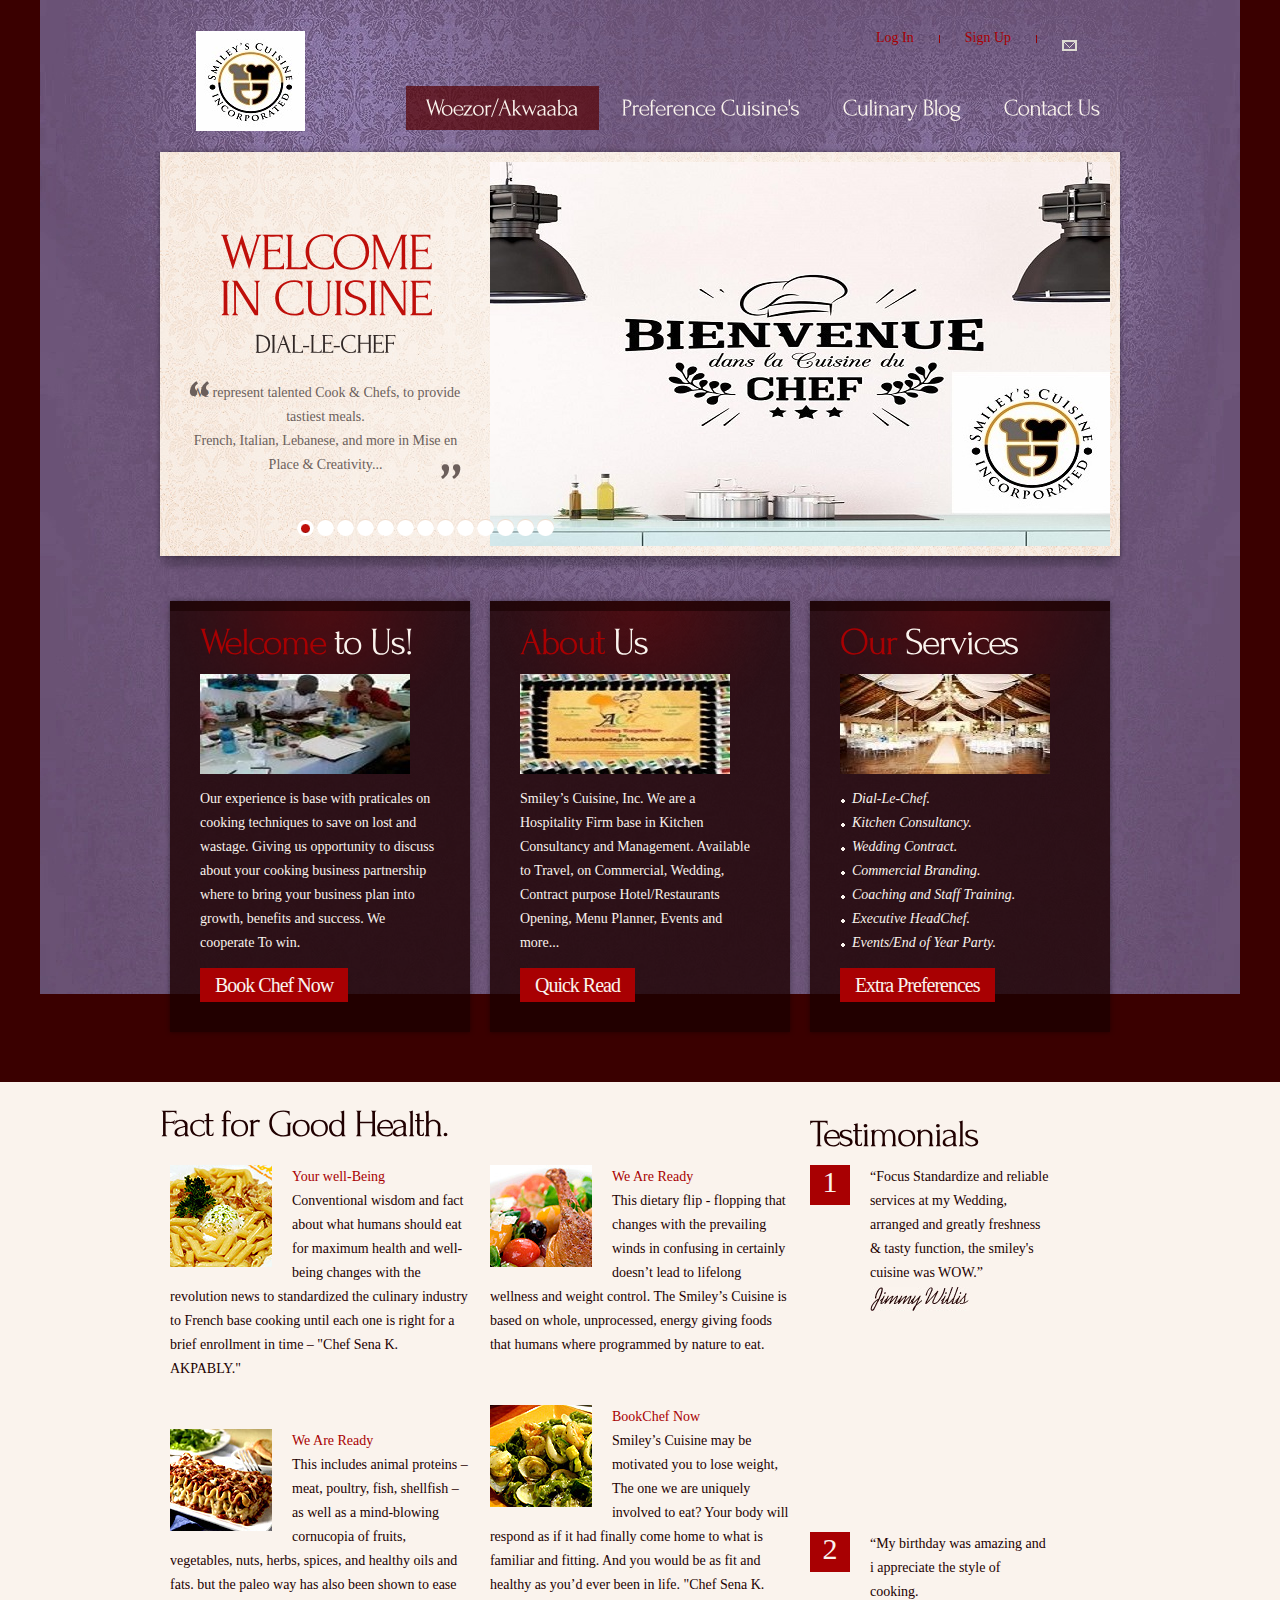
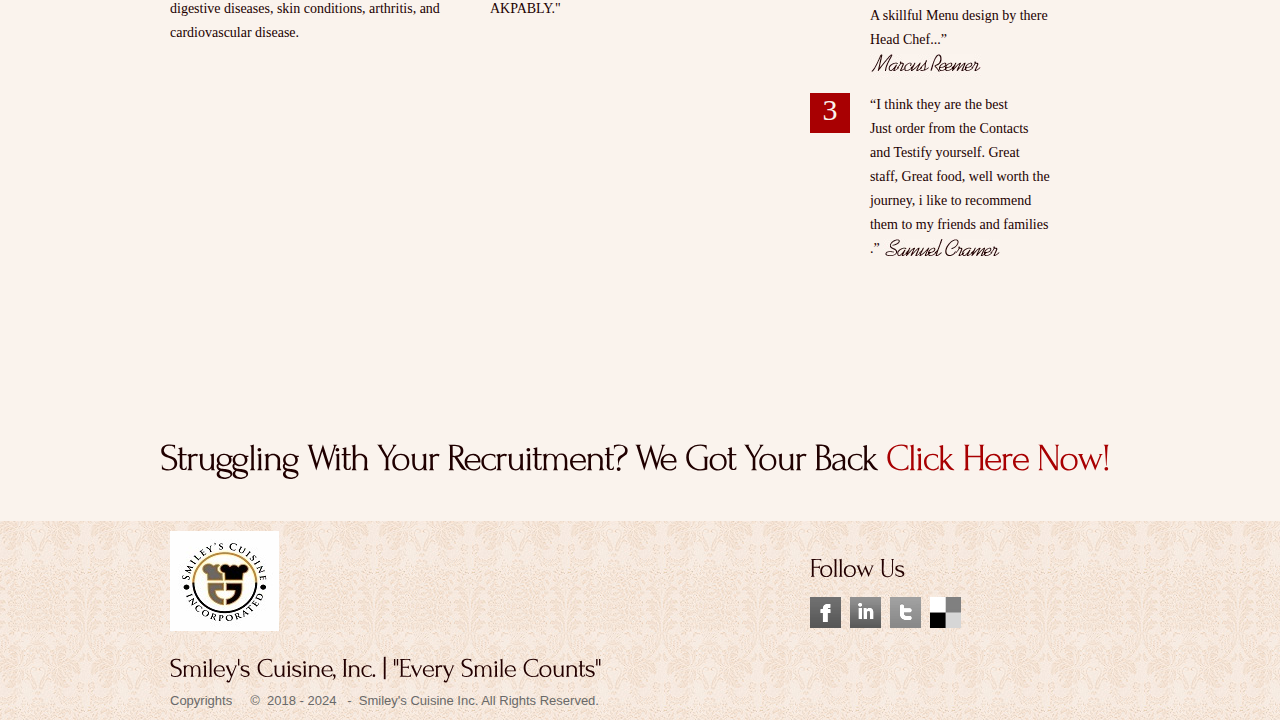
==== index.html @ 3be524a3 "index.html" ====
<!DOCTYPE html>
<html lang="en-US">
<head>
<!-- Google Tag Manager -->
<script>(function(w,d,s,l,i){w[l]=w[l]||[];w[l].push({'gtm.start':
new Date().getTime(),event:'gtm.js'});var f=d.getElementsByTagName(s)[0],
j=d.createElement(s),dl=l!='dataLayer'?'&l='+l:'';j.async=true;j.src=
'https://www.googletagmanager.com/gtm.js?id='+i+dl;f.parentNode.insertBefore(j,f);
})(window,document,'script','dataLayer','GTM-N5C76STS');</script>
<!-- End Google Tag Manager -->

<!-- Meta -->
<title> Woezor Kitchen Consultancy | Akwaaba Management Services </title>
<meta http-equiv="Content-Type" content="text/html; charset=utf-8" />
<meta name="title" content="Kitchen Consultancy and Management" />
<meta content="Smiley’s Cuisine is a Kitchen Consultancy Firm, Private cooking services, dietary needs by providing healthy cooking, healthy and delicious cuisine to suit desired taste. We also do Opening of food industry(Restaurant of all category). Enjoy our top notch tasty meals such as continental, local meals, desserts, and many for your weddings, parties, corporate events, entertainment and many more." name='description'>
<meta name="keywords" content="kitchen manager, chef sena, smiley's cuisine, Opening food industry, restaurant manager, management, kitchen manager, kitchen management, bilinggual cooking concept, concepts, cooking, concepts delicacy, recipes, fresh, ingredients, free books, books to read, free ebooks, audio books, read books for free, read books online, online library, smiley's cuisine, cuisine, frech cuisine, english cuisine cuisines style, chef life, paleo eatery, paleo cooking, paleos book paleo cooking booksfree books, books to read, free ebooks, audio books, read books for free, read books online, online library">
<meta name="viewport" content="width=device-width, initial-scale=1, maximum-scale=1">
<meta name="author" content="SmileysCuisine.com" />
<meta name="creator" content="SmileysCuisine.com" />
<meta name="copyright" content="Original content copyright; 2018-2024" />
<meta name="distribution" content="Global" />

<link rel="shortcut icon" href="images/favicon.jpeg" type="image/x-icon"> 
<link rel="apple-touch-icon" href="images/apple-touch-icon.jpeg">
<link rel="stylesheet" href="css/reset.css" type="text/css" media="all">
<link rel="stylesheet" href="css/layout.css" type="text/css" media="all">
<link rel="stylesheet" href="css/style.css" type="text/css" media="all">
<link rel="stylesheet" href="css/zerogrid.css" type="text/css" media="all">
<link rel="stylesheet" href="css/responsive.css" type="text/css" media="all"> 
<link rel="stylesheet" href="css/responsiveslides.css" /> 
<script type="text/javascript" src="js/jquery-1.6.js" ></script>
<script type="text/javascript" src="js/cufon-yui.js"></script>
<script type="text/javascript" src="js/cufon-replace.js"></script>  
<script type="text/javascript" src="js/Forum_400.font.js"></script>
<script type="text/javascript" src="js/jquery.easing.1.3.js"></script>
<script type="text/javascript" src="js/tms-0.3.js"></script>
<script type="text/javascript" src="js/tms_presets.js"></script>
<script type="text/javascript" src="js/script.js"></script>
<script type="text/javascript" src="js/atooltip.jquery.js"></script> 
<script type="text/javascript" src="js/css3-mediaqueries.js"></script>
<script src="js/responsiveslides.js"></script>
<script>
	$(function () {
	  $("#slidez").responsiveSlides({
		auto: true,
		pager: false,
		nav: true,
		speed: 500,
		maxwidth: 960,
		namespace: "centered-btns"
	  });
	});
</script>
<!--[if lt IE 9]>
	<script type="text/javascript" src="js/html5.js"></script>
	<style type="text/css">
		.slider_bg {behavior:url(js/PIE.htc)}
	</style>
<![endif]-->
<!--[if lt IE 7]>
	<div style='clear:both;text-align:center;position:relative'>
		<a href="http://www.microsoft.com/windows/internet-explorer/default.aspx?ocid=ie6_countdown_bannercode"><img src="http://storage.ie6countdown.com/assets/100/images/banners/warning_bar_0000_us.jpg" border="0" alt="" /></a>
	</div>
<![endif]-->

<!--[if lt IE 7]>
	
	<script>
var tag = document.createElement(‘script’);
tag.src = “https://www.youtube.com/iframe_api”;
var firstScriptTag = document.getElementsByTagName(‘script’)[0];
firstScriptTag.parentNode.insertBefore(tag, firstScriptTag);

var player;
function onYouTubeIframeAPIReady() {
// first video
player = new YT.Player(‘player’, {
events: {
‘onReady’: function(){ alert(“Ready!”); },
‘onStateChange’: onPlayerStateChange
}
});
}

function onPlayerStateChange(event) {
if (event.data == YT.PlayerState.ENDED) {

window.location = ‘https://form.jotform.com/SelfRecruitPro/submit-file’;
}
}
</script>
	
<script type="text/javascript">
    var tag = document.createElement('script');

    tag.src = "https://www.youtube.com/iframe_api";
    var firstScript = document.getElementsByTagName('script')[0];

    firstScript.parentNode.insertBefore(tag, firstScript);
    function onYouTubeIframeAPIReady() {
        new YT.Player('player', {
            events: {
                'onStateChange': function(evt) {
                    if (evt.data === YT.PlayerState.ENDED) {
                        document.getElementById('manual-optin-trigger').click();
                    }
                 }
             }
        });
    }
</script>	
	
<![endif]-->
</head>
<body id="page1">
<!-- Google Tag Manager (noscript) -->
<noscript><iframe src="https://www.googletagmanager.com/ns.html?id=GTM-N5C76STS"
height="0" width="0" style="display:none;visibility:hidden"></iframe></noscript>
<!-- End Google Tag Manager (noscript) -->

<script async src="https://pagead2.googlesyndication.com/pagead/js/adsbygoogle.js?client=ca-pub-9501397588485221"
     crossorigin="anonymous"></script>
<!-- Smileys Cuisine -->
<ins class="adsbygoogle"
     style="display:block"
     data-ad-client="ca-pub-9501397588485221"
     data-ad-slot="9466786664"
     data-ad-format="auto"
     data-full-width-responsive="true"></ins>
<script>
     (adsbygoogle = window.adsbygoogle || []).push({});
</script>
	
<div class="body6">
	<div class="body1">
		<div class="body5">
			<div class="main zerogrid">
<!-- header -->
				<header>
					<h1><a href="index.html" id="logo"><img src="images/logo4.png"/></a></h1>
					<nav>
						<ul id="top_nav">
							<li><a class="portal-sign-in" href="/users/sign_in">Log In</a><a href="HelpDonate.html"><img src="images/.gif" alt=""></a></li>
							<li><a class="btn btn--orange btn--header js-SignUpBtn" href="/users/sign_up">Sign Up</a><a href=""><img src="images/.gif" alt=""></a></li>
							<li class="end"><a href="contactus.html"><img src="images/icon_3.gif" alt=""></a></li>
						</ul>
					</nav>
					</b>
					</b>
					<nav>
						<ul id="menu">
							<li class="active"><a href="index.html">Woezor/Akwaaba</a></li>
							<li><a href="ourcookery.html">Preference Cuisine's</a></li>
							<li><a href="culinaryblog.html">Culinary Blog</a></li>
							<li><a href="contactus.html">Contact Us</a></li>
						</ul>
					</nav>
				</header>
<!-- / header -->
<!-- content -->
				<article id="content">
					<div class="slider_bg">
						<div class="slider">
							<ul class="items">
								<li>
									<img src="images/img1.jpg" alt="">
									<div class="banner">
										<strong>Welcome<span>In Cuisine</span></strong>
										<b>Dial-Le-Chef</b>
										<p>
											<span>	We represent talented Cook & Chefs, to provide tastiest meals.<br>
											French, Italian, Lebanese, and more in Mise en Place & Creativity...	</span>
										</p>
									</div>
								</li>
								<li>
									<img src="images/img12.gif" alt="">
									<div class="banner">
										<strong>Fresh<span>Ingredients</span></strong>
										<b>Delivered to You</b>
										<p>
											<span><br>We trust fresh ingredients for more confidence to provide the home healthy eating we have been expecting.	</span>
										</p>
									</div>
								</li>
								<li>
									<img src="images/img3.jpg" alt="">
									<div class="banner">
										<strong>Succulent<span>Meat</span></strong>
										<b>Appetize Dish of the Day</b>
										<p>
											<span><br> Masters on Grills, Beef Ribs
											So Succulent, Spices, and hot Beef Ribs with Tomatoes Farce and Red Sultana Sauce. </span>
										</p>
									</div>
								</li>
								<li>
									<img src="images/img4.png" alt="">
									<div class="banner">
										<strong>EveryOne<span>Got Taste</span></strong>
										<b>Everyday fresh ingredients </b>
										<p>
											<span><br> It's always healthy when fresher. Fresh ingredients for more confidence to provide home healthy cooking, </span>
										</p>
									</div>
								</li>
								<li>
									<img src="images/img5.jpg" alt="">
									<div class="banner">
										<strong>Pesto<span>Lasagna</span></strong>
										<b>French Tartlet </b>
										<p>
											<span><br>The delicacies french cuisine base at The Frencher's. One of Top Rated Restaurant. Sauce pesto, with toast nuts, Adorable, Spices, for Green Lover's.</span>
										</p>
									</div>
								</li>
								<li>
									<img src="images/img7.jpg" alt="">
									<div class="banner">
										<strong>Team-Chefs<span>Africa</span></strong>
										<b>Purpose Dial-Le-Chef</b>
										<p>
											<span> Revolutionizing African Cuisine Concepts<br>
											Coming together from Ghana, Zimbabwe, South Africa, France, Togo, Benin, Ethiopia, India, UK, USA etc... </span>
										</p>
									</div>
								</li>
								<li>
									<img src="images/img6.jpg" alt="">
									<div class="banner">
										<strong>Italians<span> Delicacies</span></strong>
										<b>Seafood Pescatore</b>
										<p>
											<span>We are Sea fruits lovers,<br>
											We master most Seafoods Cooking, here we presente, Pasta al-dente with Seafood Sauce Pescatore. </span>
										</p>
									</div>
								</li>
								<li>
									<img src="images/KuneneyInc.jpg" alt="">
									<div class="banner">
										<strong>Management<span>Consultancy</span></strong>
										<b>Business Goal</b>
										<p>
											<span>We Target food industries.<br>
										We have the right tools to manage every food industries as corporate managers. Our experience accomodate years of skills to manage every kitchen and bring growths. </span>
										</p>
									</div>
								</li>
								<li>
									<img src="images/img12.jpg" alt="">
									<div class="banner">
										<strong>Chefs<span>4 Booking</span></strong>
										<b>Ready To Cook Everyday</b>
										<p>
											<span><br>Ready To Cook. We Go for weddings, Birthday, Events, Jobs, Contracts, Branding, Private Corporate Management and mores... Available To Travel.</span>
										</p>
									</div>
								</li>
								<li>
									<img src="images/img15.png" alt="">
									<div class="banner">
										<strong>Cookery<span>Tuition</span></strong>
										<b>Private Cooking Classes</b>
										<p>
											<span><br>Give Dial-Le-Chef A chance to train your chefs in bilinguale cookery, base on praticales and how to create menu and new techniques to save on wastage.</span>
										</p>
									</div>
								</li>
								<li>
									<img src="images/img12.jpg" alt="">
									<div class="banner">
										<strong>Passionate<span>Carrier</span></strong>
										<b>Book Us Now</b>
										<p>
											<span><br>Everyday skills will be your food at the table.<br>
											We ready for home cooking, coorporate event, partnership and more... </span>
										</p>
									</div>
								</li>
								<li>
									<img src="images/img8.jpg" alt="">
									<div class="banner">
										<strong>Cooking<span>Confidently</span></strong>
										<b>We got your Smile</b>
										<p>
											<span>Worry no more.<br>
										With good food, We put smiles on every faces wherever we cook.</span>
										</p>
									</div>
								</li>
								<li>
									<img src="images/img17.png" alt="">
									<div class="banner">
										<strong>Skilled<span>Confidently</span></strong>
										<b>We got your Smile</b>
										<p>
											<span>Hastle no more.<br>
										Confidently cooking, We put smile on every faces wherever we serve.</span>
										</p>
									</div>
								</li>
							</ul>
						</div>
					</div>
					
					<div class="wrap">
						<section class="col-1-3"><div class="wrap-col">
							<div class="box">
								<div>
									<h2>Welcome <span>to Us!</span></h2>
									<figure><img src="images/page1_img1.jpg" alt="" ></figure>
									<p class="pad_bot1">Our experience is base with praticales on cooking techniques to save on lost and wastage. 
									Giving us opportunity to discuss about your cooking business partnership where to bring your business plan into growth, benefits and success. 
									We cooperate To win.</p>
									<a href="https://calendly.com/senakpably/30min" class="button1">Book Chef Now</a>
								</div>
							</div>
						</div></section>						
						
						<section class="col-1-3"><div class="wrap-col">
							<div class="box">
								<div>
									<h2>About <span>Us</span></h2>
									<figure><img src="images/page1_img2.jpg" alt="" ></figure>
									<p class="pad_bot1">Smiley’s Cuisine, Inc.
									We are a Hospitality Firm base in Kitchen Consultancy and Management.
									Available to Travel, on Commercial, Wedding, Contract purpose Hotel/Restaurants Opening, Menu Planner, Events and more...</p>
									<a href="quickread.html" class="button1">Quick Read</a>
								</div>
							</div>
						</div>
						</section>
						
						<section class="col-1-3"><div class="wrap-col">
							<div class="box">
								<div>
									<h2>Our <span>Services</span></h2>
									<figure><img src="images/page1_img3.jpg" alt="" ></figure>
									<ul class="list1 pad_bot1">
									    <li><a href="#">Dial-Le-Chef.</a></li>
										<li><a href="#">Kitchen Consultancy.</a></li>
										<li><a href="#">Wedding Contract.</a></li>
										<li><a href="#">Commercial Branding.</a></li>
										<li><a href="#">Coaching and Staff Training.</a></li>
										<li><a href="#">Executive HeadChef.</a></li>
										<li><a href="#">Events/End of Year Party.</a></li>
									</ul>
									<a href="ourcookery.html" class="button1">Extra Preferences</a>
								</div>
							</div>
						</div>
					</div>
				</article>
			</div>
		</div>
	</div>
</div>

<div class="body2">
	<div class="main zerogrid">
		<article id="content2">
			<div class="wrapper">
				<section class="col-2-3">
					<h2>Fact for Good Health.</h2>
					<div class="wrapper">
						<div class="col-1-2"><div class="wrap-col">
							<div class="wrapper pad_bot2">
								<figure class="left marg_right1"><img src="images/page1_img4.jpg" alt=""></figure>
								<p>
									<a href="ourcookery.html"</a>Your well-Being</a><br>
									Conventional wisdom and fact about what humans should eat for maximum health and well-being changes with the revolution news to standardized  the culinary 
									industry to French base cooking until each one is right for a brief enrollment in time – "Chef Sena K. AKPABLY."
								</p>
							</div>
							<div class="wrapper">
								<figure class="left marg_right1"><img src="images/page1_img5.jpg" alt=""></figure>
								<p>
									<a href="exclusivechefs.html"</a>We Are Ready</a><br>
									This includes animal proteins – meat, poultry, fish, shellfish – as well as a mind-blowing cornucopia of fruits, vegetables, nuts, herbs, spices, and healthy oils and fats. 
									 but the paleo way has also been shown to ease digestive diseases, skin conditions, arthritis, and cardiovascular disease.
								</p>
							</div>
						</div></div>
						<div class="col-1-2"><div class="wrap-col">
							<div class="wrapper pad_bot2">
								<figure class="left marg_right1"><img src="images/page1_img6.jpg" alt=""></figure>
								<p>
									<a href="ExclusiveChefs.html"</a>We Are Ready</a><br>
									This dietary flip - flopping that changes with the prevailing winds in confusing in certainly doesn’t lead to lifelong wellness and weight control.
									The Smiley’s Cuisine is based on whole, unprocessed, energy giving foods that humans where programmed by nature to eat. 
								</p>
							</div>
							<div class="wrapper">
								<figure class="left marg_right1"><img src="images/page1_img7.jpg" alt=""></figure>
								<p>
									<a href="https://calendly.com/senakpably/30min"</a>BookChef Now</a><br>
									Smiley’s Cuisine may be motivated you to lose weight,
									The one we are uniquely involved to eat? Your body will respond as if it had finally come home to what is familiar and fitting. 
									And you would be as fit and healthy as you’d ever been in life. "Chef Sena K. AKPABLY."
								</p>
							</div>
						</div></div
						<figure class="wp-block-embed is-provider-youtube wp-block-embed-youtube">
<div class="wp-block-embed__wrapper">
<iframe title="Self-Recruit Pro" width="630" height="306" src="https://www.youtube.com/embed/YDgC7bdyhCg" frameborder="0" gesture="media" allow="encrypted-media" allowfullscreen></iframe>
</div>
</figure>
						
					</div>
				</section>
				
				<section class="col-1-3"><div class="wrap-col">
					<h2>Testimonials</h2>
					<ul class="testimonials">
						<li class="row">
							<span>1</span>
							<p>
								“Focus Standardize and reliable services at my Wedding, arranged and greatly freshness & tasty function, the smiley's cuisine was WOW.” 
								<img src="images/signature1.jpg" alt="">
							</p>
						</li>
						<figure class="wp-block-embed is-provider-youtube wp-block-embed-youtube">
<div class="wp-block-embed__wrapper">
<iframe title="Self-Recruit Pro" width="360" height="206" src="https://www.youtube.com/embed/CVBl9kfUb3I" frameborder="0" gesture="media" allow="encrypted-media" allowfullscreen></iframe>
</div>
</figure>
						
						<li class="row">
							<span>2</span>
							<p>
								“My birthday was amazing and i appreciate the style of cooking.<br> A skillful Menu design by there Head Chef...”
								<img src="images/signature2.jpg" alt="">
							</p>
						</li>
						<li class="row">
							<span>3</span>
							<p>
								“I think they are the best<br>
								Just order from the Contacts and Testify yourself. Great staff, Great food, well worth the journey, i like to recommend them to my friends and families .”
								<img src="images/signature3.jpg" alt="">
							</p>
						</li>
					</ul>
				</div>
				</section>
			</div>
		</article>
<!-- / content -->
	</div>
</div>
<div class="body3">

<div class="body2">
	<div class="main zerogrid">
		<article id="content2">
			<section <div class="top-container">
      <div class="txt-center top-container--txt">
        <h2 class="hero-title js-hero-image-title">Struggling With Your Recruitment? We Got Your Back <a class="btn--orange get-cooking-btn" id="splash-get-cooking-btn" href="https://www.cworldco.com">Click Here Now!</a></h2>
      </div>
    </div>
			</section>
		</article>
<!-- / content -->
	</div>
</div>
		<div class="main zerogrid">
<!-- footer -->
			<footer>
				<div class="wrapper">
					<section class="col-2-3"><div class="wrap-col">
						<img src="images/logo4.png" alt=""> <h3>Smiley's Cuisine, Inc. | "Every Smile Counts" <span></span></h3>
					Copyrights &nbsp;&nbsp;&nbsp; &copy;&nbsp;&nbsp;2018 - 2024 &nbsp;&nbsp;-&nbsp;&nbsp;Smiley's Cuisine Inc. All Rights Reserved. <a href="https://www.smileyscuisine.com"></a>
					</div></section>
				
				<section class="col-1-3"><div class="wrap-col">
						<h3>Follow Us </h3>
						<ul id="icons">
							<li><a href="https://www.facebook.com/SmileysCuisineInc/" class="normaltip" title="Facebook"><img src="images/icon1.gif" alt="Smiley's Cuisine Gh."></a></li>
							<li><a href="https://www.linkedin.com/in/sena-k-akpably-6b887811b/" class="normaltip" title="Linkedin"><img src="images/icon2.gif" alt=""></a></li>
							<li><a href="https://twitter.com/@CuisineInc " class="normaltip" title="Twitter"><img src="images/icon3.gif" alt="@Cuisineinc"></a></li>
							<li><a href="https://www.youtube.com/@SmileysCuisine?sub_confirmation=1" class="normaltip" title="YouTube"><img src="images/icon4.gif" alt=""></a></li>
						</ul>
					</div>
					</section>	
					
				</div>
				
				<!-- {%FOOTER_LINK} -->
			</footer>
<!-- / footer -->
		</div>

</div>
<script type="text/javascript"> Cufon.now(); </script>
</body>
</html>
---- css/layout.css ----
.col1, .col2, .col3, .cols  {float:left}
.cols {width:300px}
.col1 {width:630px}
.col2 {width:240px}
.col3 {width:570px}
/* index.html */
/* index-1.html */
#page2 .box .list1 {margin-top:-7px}
/* index-2.html */
#page3 h2.letter_spacing {word-spacing:-2px}
/* index-3.html */
#page4 .box .list1 {margin-top:-7px}
#page4 h2.pad_bot1 {padding-bottom:5px}
/* index-4.html */
#page5 .box > div {background: url(../images/box_top2.png) top center no-repeat}
#page5 #content2 h2 {padding-bottom:4px}
/* index-5.html */
/* index-6.html */
---- css/style.css ----
/* Getting the new tags to behave */
article, aside, audio, canvas, command, datalist, details, embed, figcaption, figure, footer, header, hgroup, keygen, meter, nav, output, progress, section, source, video {display:block}
mark, rp, rt, ruby, summary, time {display:inline}
/* Left & Right alignment */
.left {float:left}
.right {float:right}
.wrapper {width:100%;overflow:hidden}
.wrap{overflow:hidden;margin-left:-5px;padding-left:5px}
/* Global properties */
body {background:url(../images/bg_bot.jpg) center 0 repeat #faf3ed;border:0;font:14px Georgia, "Times New Roman", Times, serif;color:#200;line-height:24px}
.ic, .ic a {border:0;float:right;background:#fff;color:#f00;width:50%;line-height:10px;font-size:10px;margin:-220% 0 0 0;overflow:hidden;padding:0}
.css3{border-radius:8px;-moz-border-radius:8px;-webkit-border-radius:8px;box-shadow:0 0 4px rgba(0, 0, 0, .4);-moz-box-shadow:0 0 4px rgba(0, 0, 0, .4);-webkit-box-shadow:0 0 4px rgba(0, 0, 0, .4);position:relative}
/* Global Structure */
.main {	margin:0 auto;}
.body1 {background:url(../images/bg_top_img.jpg) top center no-repeat #3A0000;}
.body2 {background:#faf3ed} 
.body3 {background:url(../images/bg_top_img1.jpg) top center repeat}
.body4 {background:url(../images/bg_bot_img.jpg) top center no-repeat}
.body5 {background:url(../images/slider_shadow.png) center 508px no-repeat}
.body6 {background:url(../images/bg_top.jpg) top repeat-x}
/* main layout */
a {color:#a80002;text-decoration:none;outline:none}
a:hover {text-decoration:underline}
h1 {float:left;padding:0px 0 0 36px}
h2 {font-size:38px;line-height:1.2em;color:#200000;padding:16px 0 12px 0;letter-spacing:-2px}
h2.letter_spacing {letter-spacing:-3px}
h3 {font-size:27px;color:#230000;line-height:1.2em;padding:20px 0 9px 0;letter-spacing:-1px}
h3 span {color:#a80002}
p {padding-bottom:24px}
/* header */
header {height:121px;padding-top:31px;width:100%;overflow:hidden}
#logo {display:block;}
#top_nav {float:right;padding:4px 43px 30px 0}
#top_nav li {float:left;padding:3px 26px 5px 0;background:url(../images/top_line.gif) right 0 no-repeat;margin-right:25px}
#top_nav li a {display:block;line-height:0}
#top_nav .end {background:none;padding-right:0;margin-right:0}
#menu {float:right;padding:0 0 0 0}
#menu li {float:left;padding-left:3px}
#menu li a {display:block;font-size:24px;color:#faf3ed;line-height:40px;padding:0 20px;height:44px;letter-spacing:-1px}
#menu li a:hover, #menu .active a {text-decoration:none;background:url(../images/menu_bg.png) repeat}
.slider_bg {width:100%;height:404px;background:url(../images/bg_slider.jpg) 0 0 no-repeat;position:relative;overflow:hidden;box-shadow:0 0 5px rgba(0, 0, 0, .4);-moz-box-shadow:0 0 5px rgba(0, 0, 0, .4);-webkit-box-shadow:0 0 5px rgba(0, 0, 0, .4);margin-bottom:35px}
.slider {top:10px;right:10px;position:absolute;z-index:1;width:920px}
.slider .items {display:none}
.slider .pic {float:right;position:relative}
.banner {left:0px;top:0;position:absolute;width:271px;z-index:2;text-align:center}
.banner strong {font-size:52px;color:#bf0f0a;display:block;line-height:1.2em;text-transform:uppercase;padding:55px 0 0 0;letter-spacing:-2px}
.banner strong span {display:block;margin-top:-16px}
.banner b {display:block;font-size:27px;color:#312826;text-transform:uppercase;padding:0 0 23px 0;line-height:1.2em;letter-spacing:-1px}
.banner p {background:url(../images/quot1.png) 0 0 no-repeat}
.banner p span {display:block;background:url(../images/quot2.png) right bottom no-repeat;padding:0 0 0 0;color:#6c5f5b;padding-bottom:2px}
.slider .pagination {position:absolute;z-index:2;bottom:10px;left:107px}
.slider .pagination li {float:left;padding-right:3px}
.slider .pagination a {display:block;width:17px;height:17px;text-indent:-9999px;background:url(../images/buttons.png) right 0 no-repeat}
.slider .pagination a:hover, .slider .pagination .current a {background-position:left}
/* content */
#content {padding-bottom:40px}
#content2 {padding-bottom:31px}
.pad_left1 {padding-left:30px}
.pad_bot1 {padding-bottom:13px}
.pad_bot2 {padding-bottom:24px}
.marg_right1 {margin-right:20px}
.mag-1{border-left: 1px solid #E1DBD6; padding-left: 30px;}
.mag-2{border-right: 1px solid #E1DBD6; padding-right: 5px;}
.box {background:url(../images/box_bg.png) repeat;color:#faf3ed;box-shadow:0 0 5px rgba(0, 0, 0, .4);-moz-box-shadow:0 0 5px rgba(0, 0, 0, .4);-webkit-box-shadow:0 0 5px rgba(0, 0, 0, .4)}
.box > div {background:url(../images/box_top.png) 0 top no-repeat;padding:30px;padding-top:0;overflow:hidden}
.box h2 {color:#a80002;padding:15px 0 12px 0}
.box h2 span {color:#faf3ed}
.box figure {padding-bottom:13px}
.list1 li a {font-style:italic;padding-left:12px;background:url(../images/marker_1.gif) 1px 8px no-repeat;color:#faf3ed}
.list_1 {color:#fff}
.list_1:hover {text-decoration:none}
.button1 {display:inline-block;font-size:20px;color:#faf3ed;line-height:34px;padding:0 15px;background:#a80002;letter-spacing:-1px}
.button1:hover {text-decoration:none;color:#1e0000;background:#faf3ed}
.testimonials li span {float:left;width:40px;height:40px;font-size:30px;color:#faf3ed;line-height:34px;text-align:center;background:#a80002;margin-right:20px}
.testimonials li p {float:left;width:180px;padding-bottom:15px}
.testimonials li img {padding-top:2px}
.line1 {background:url(../images/line_vert1.gif) 285px 0 repeat-y}
.line2 {background:url(../images/line_vert1.gif) 615px 0 repeat-y}
.price {margin-top:-7px}
.price li {overflow:hidden;background:url(../images/price_bg.gif) 0 -6px repeat-x}
.price a {float:left;color:#220000;background:url(../images/marker_2.gif) 1px 11px no-repeat #faf3ed;padding-left:12px}
.price a:hover {text-decoration:none;color:#a80002}
.price span {float:right;background:#faf3ed}
.address {padding-bottom:0}
.address span {float:left;width:84px}
/* footer */
footer {height:138px;font:13px "Trebuchet MS", Arial, Helvetica, sans-serif;color:#696969;line-height:18px}
footer a {color:#c53005;text-decoration:underline}
footer a:hover {text-decoration:none}
#icons {padding:5px 0 0 0}
#icons li {float:left;padding-right:9px}
/* Tooltips */
.aToolTip {background:#a80002;color:#fff;	margin:0;padding:2px 10px 3px;font-size:11px;position:absolute;line-height:17px}
.aToolTip .aToolTipContent {position:relative;	margin:0;padding:0}
/* forms */
#ContactForm {margin-top:-5px;width:95%;}
#ContactForm span {float:left;width:111px;line-height:20px}
#ContactForm .wrapper {min-height:24px}
#ContactForm .textarea_box {min-height:170px;width:100%;overflow:hidden;padding-bottom:9px}
#ContactForm {}
#ContactForm a {margin:10px;}
#ContactForm .input {width:85%;height:18px;background:#faf3ed;padding:1px 5px;color:#220000;font:14px Georgia, "Times New Roman", Times, serif;margin:0;float:left}
#ContactForm textarea {overflow:auto;width:85%;height:163px;background:#faf3ed;padding:1px 5px;color:#220000;font:14px Georgia, "Times New Roman", Times, serif;margin:0}
---- css/zerogrid.css ----
/*
Zerotheme.com | Free Html5 Responsive Templates
Zerogrid - A Single Grid System for Responsive Design
Author: Sena Kuneney
Version : 2.1
Author URI: http://www.gainotec.com/
*/
/* -------------------------------------------- */
/* ------------------Grid System--------------- */ 
.zerogrid{ width: 960px; position: relative; margin: 0 auto; padding: 0px;}
.zerogrid:after { content: "\0020"; display: block; height: 0; clear: both; visibility: hidden; }

.zerogrid .row{}
.zerogrid .row:before,.row:after { content: '\0020'; display: block; overflow: hidden; visibility: hidden; width: 0; height: 0; }
.zerogrid .row:after{clear: both; }
.zerogrid .row{zoom: 1;}

.zerogrid .wrap-col{margin:10px;}

.zerogrid .col-1-2, .zerogrid .col-1-3, .zerogrid .col-2-3, .zerogrid .col-1-4, .zerogrid .col-2-4, .zerogrid .col-3-4, .zerogrid .col-1-5, .zerogrid .col-2-5, .zerogrid .col-3-5, .zerogrid .col-4-5, .zerogrid .col-1-6, .zerogrid .col-2-6, .zerogrid .col-3-6, .zerogrid .col-4-6, .zerogrid .col-5-6{float:left; display: inline-block;}

.zerogrid .col-full{width:100%;}

.zerogrid .col-1-2{width:50%;}

.zerogrid .col-1-3{width:33.33%;}
.zerogrid .col-2-3{width:66.66%;}

.zerogrid .col-1-4{width:25%;}
.zerogrid .col-2-4{width:50%;}
.zerogrid .col-3-4{width:75%;}

.zerogrid .col-1-5{width:20%;}
.zerogrid .col-2-5{width:40%;}
.zerogrid .col-3-5{width:60%;}
.zerogrid .col-4-5{width:80%;}

.zerogrid .col-1-6{width:16.66%;}
.zerogrid .col-2-6{width:33.33%;}
.zerogrid .col-3-6{width:50%;}
.zerogrid .col-4-6{width:66.66%;}
.zerogrid .col-5-6{width:83.33%;}

@media only screen and (min-width: 768px) and (max-width: 960px) {
	.zerogrid{width:768px;}
}

@media only screen and (min-width: 620px) and (max-width: 767px) {
	.zerogrid{width:100%;}
}

@media only screen and (max-width: 619px) {
	.zerogrid, .zerogrid .col-1-2, .zerogrid .col-1-3, .zerogrid .col-2-3, .zerogrid .col-1-4, .zerogrid .col-2-4, .zerogrid .col-3-4, .zerogrid .col-1-5, .zerogrid .col-2-5, .zerogrid .col-3-5, .zerogrid .col-4-5, .zerogrid .col-1-6, .zerogrid .col-2-6, .zerogrid .col-3-6, .zerogrid .col-4-6, .zerogrid .col-5-6{width:100%;}
}
---- css/responsive.css ----
/*
Free Html5 Responsive Templates
Author: Kimmy Tran
Author URI: http://www.zerotheme.com/
*/
html {
   -webkit-text-size-adjust: none;
}
.video embed,
.video object,
.video iframe {
   width: 100%;
   height: auto;
}
img{
	max-width:100%;
	height: auto;
   	width: auto\9; /* ie8 */
}

.slider-response{
	display: none;	
}
/*------------------------*/

@media only screen and (max-width: 960px) {
	.slider_bg {width:auto;height:auto;background: #FAF3ED;padding: 7px;}
	.slider{display: none;}
	.slider-response{display: block;}
	header{height:161px;}
	#menu{margin-top: 10px;}
}

@media only screen and (max-width: 767px){
	#top_nav{margin-top: 20px;}
	#menu{margin-top: 0px;}
	header{height:270px;}
	.mag-1, .mag-2{border: none; padding: 0;}
}
@media only screen and (max-width: 619px) {
	
}
@media only screen and (max-width: 320px) {
	header{height:320px;}
}
@media only screen and (max-width: 240px) {
	header{height:380px;}
}
---- css/responsiveslides.css ----
/*! http://responsiveslides.com v1.54 by @viljamis */

.rslides {
  position: relative;
  list-style: none;
  overflow: hidden;
  width: 100%;
  padding: 0;
  margin: 0;
  }

.rslides li {
  -webkit-backface-visibility: hidden;
  position: absolute;
  display: none;
  width: 100%;
  left: 0;
  top: 0;
  }

.rslides li:first-child {
  position: relative;
  display: block;
  float: left;
  }

.rslides img {
  display: block;
  height: auto;
  float: left;
  width: 100%;
  border: 0;
  }

.rslides {
  margin: 0 auto;
  }

.rslides_container {
  /*margin-bottom: 50px;*/
  position: relative;
  float: left;
  width: 100%;
  }

.centered-btns_nav {
  z-index: 3;
  position: absolute;
  -webkit-tap-highlight-color: rgba(0,0,0,0);
  top: 50%;
  left: 0;
  opacity: 0.7;
  text-indent: -9999px;
  overflow: hidden;
  text-decoration: none;
  height: 61px;
  width: 38px;
  background: transparent url("../images/themes.gif") no-repeat left top;
  margin-top: -45px;
  }

.centered-btns_nav:active {
  opacity: 1.0;
  }

.centered-btns_nav.next {
  left: auto;
  background-position: right top;
  right: 0;
  }

.transparent-btns_nav {
  z-index: 3;
  position: absolute;
  -webkit-tap-highlight-color: rgba(0,0,0,0);
  top: 0;
  left: 0;
  display: block;
  background: #fff; /* Fix for IE6-9 */
  opacity: 0;
  filter: alpha(opacity=1);
  width: 48%;
  text-indent: -9999px;
  overflow: hidden;
  height: 91%;
  }

.transparent-btns_nav.next {
  left: auto;
  right: 0;
  }

.large-btns_nav {
  z-index: 3;
  position: absolute;
  -webkit-tap-highlight-color: rgba(0,0,0,0);
  opacity: 0.6;
  text-indent: -9999px;
  overflow: hidden;
  top: 0;
  bottom: 0;
  left: 0;
  background: #000 url("themes.gif") no-repeat left 50%;
  width: 38px;
  }

.large-btns_nav:active {
  opacity: 1.0;
  }

.large-btns_nav.next {
  left: auto;
  background-position: right 50%;
  right: 0;
  }

.centered-btns_nav:focus,
.transparent-btns_nav:focus,
.large-btns_nav:focus {
  outline: none;
  }

.centered-btns_tabs,
.transparent-btns_tabs,
.large-btns_tabs {
  margin-top: 10px;
  text-align: center;
  }

.centered-btns_tabs li,
.transparent-btns_tabs li,
.large-btns_tabs li {
  display: inline;
  float: none;
  _float: left;
  *float: left;
  margin-right: 5px;
  }

.centered-btns_tabs a,
.transparent-btns_tabs a,
.large-btns_tabs a {
  text-indent: -9999px;
  overflow: hidden;
  -webkit-border-radius: 15px;
  -moz-border-radius: 15px;
  border-radius: 15px;
  background: #ccc;
  background: rgba(0,0,0, .2);
  display: inline-block;
  _display: block;
  *display: block;
  -webkit-box-shadow: inset 0 0 2px 0 rgba(0,0,0,.3);
  -moz-box-shadow: inset 0 0 2px 0 rgba(0,0,0,.3);
  box-shadow: inset 0 0 2px 0 rgba(0,0,0,.3);
  width: 9px;
  height: 9px;
  }

.centered-btns_here a,
.transparent-btns_here a,
.large-btns_here a {
  background: #222;
  background: rgba(0,0,0, .8);
  }
  
 .caption {
  position: absolute;
  display: block;
  bottom: 0;
  left: 0;
  right: 0;
  padding: 15px;
  text-align: center;
  background: #000;
  background: rgba(0,0,0, .8);
  color: #fff;
}
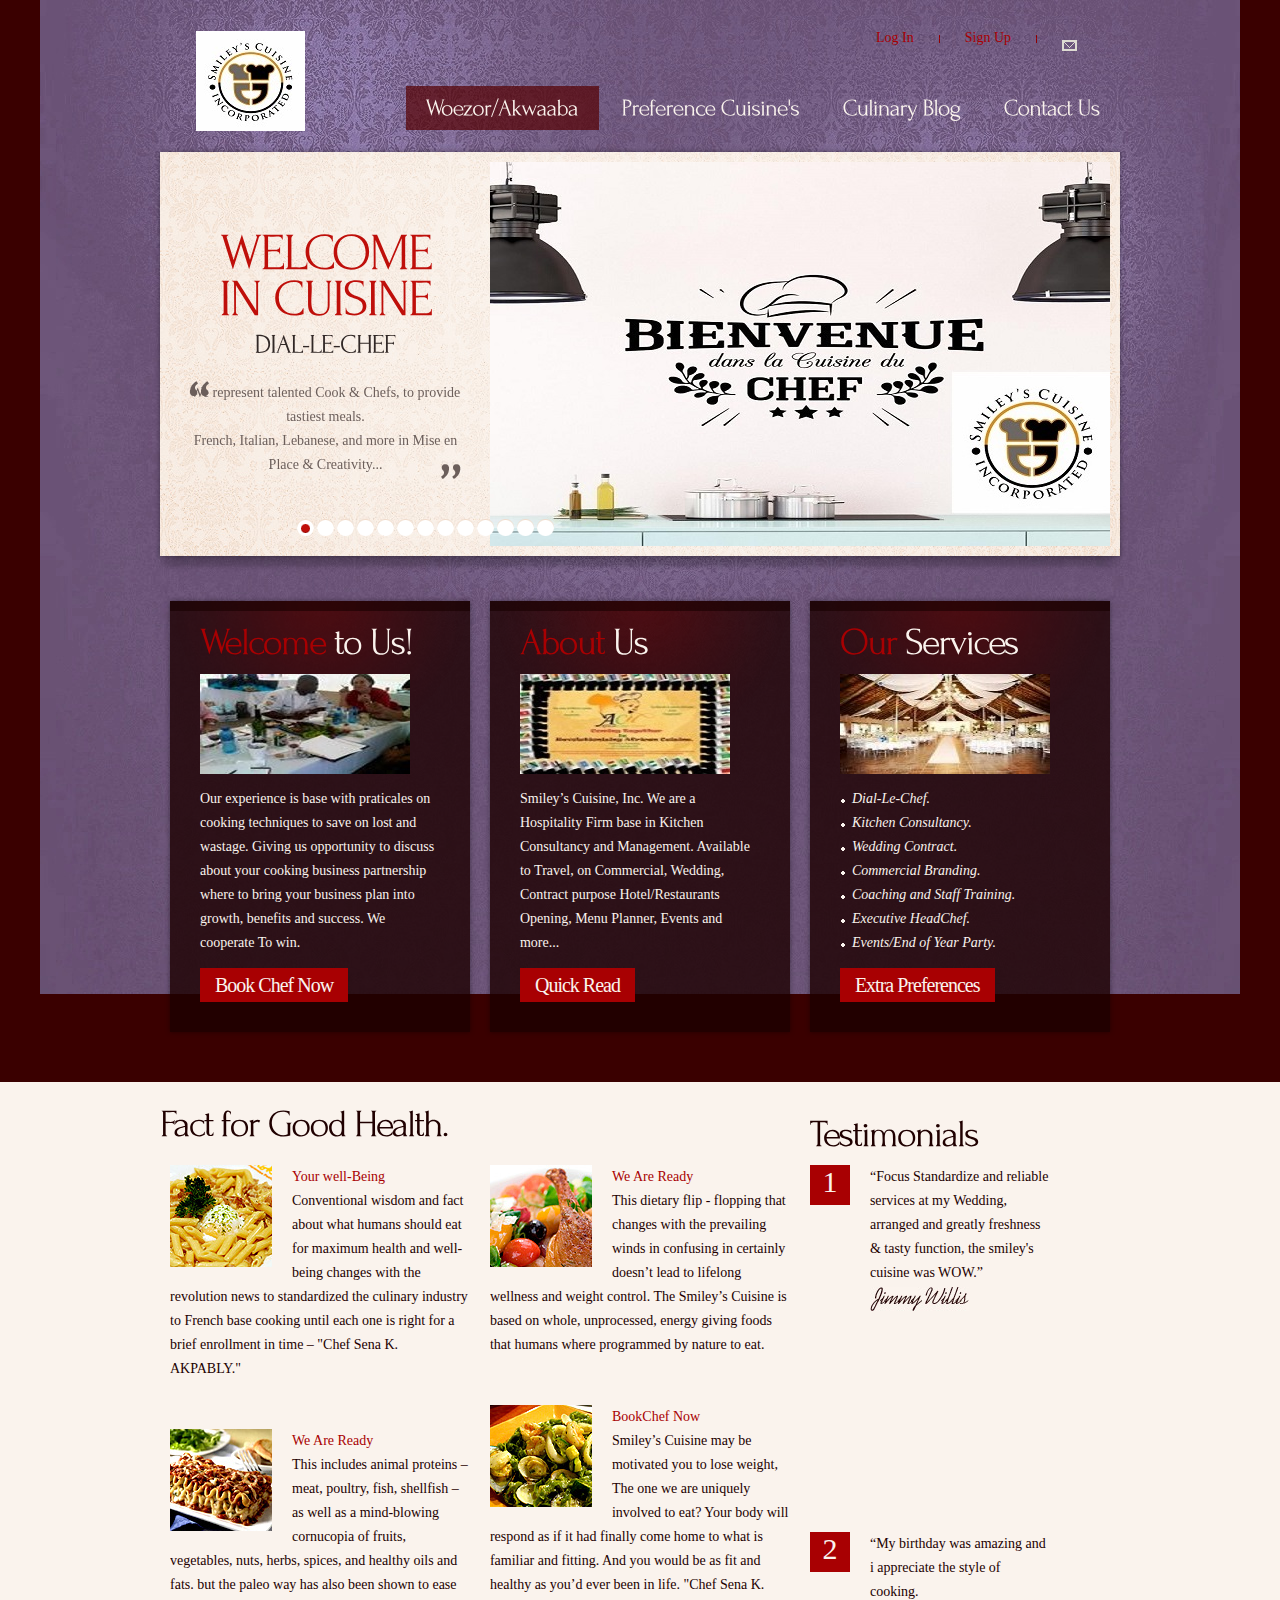
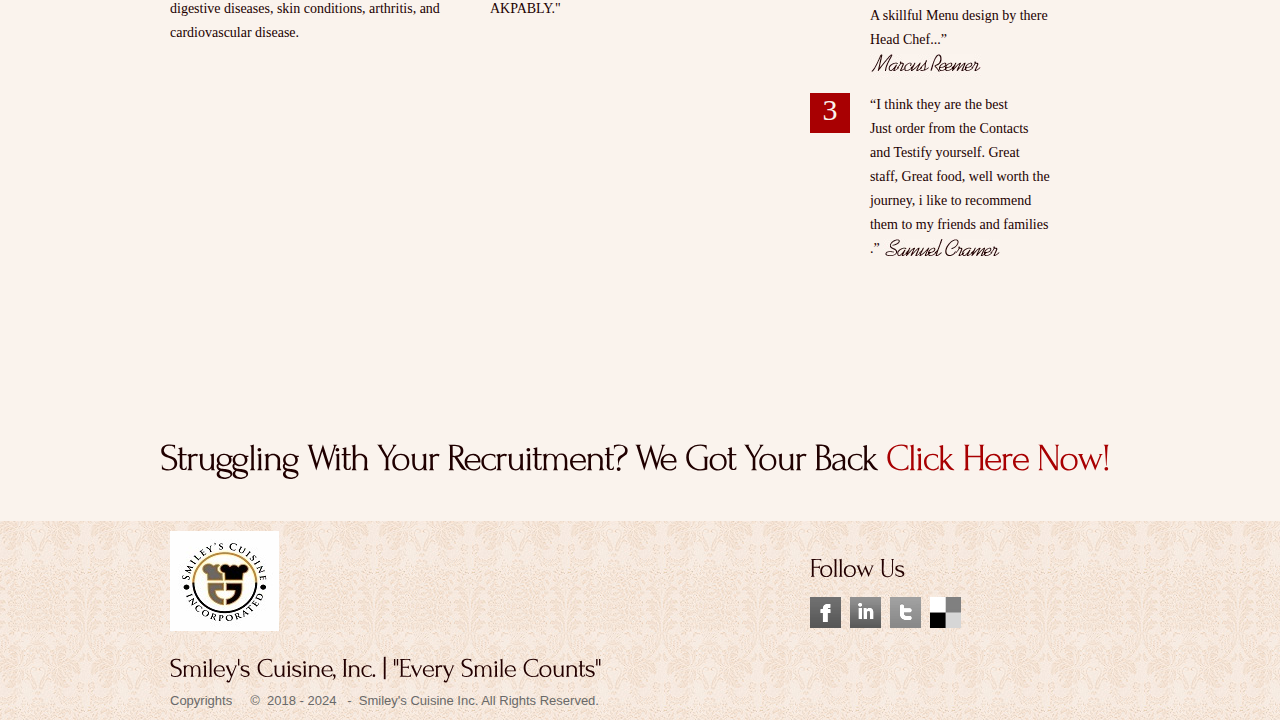
==== commit c0ba77b3: "index.html" ====
--- a/index.html
+++ b/index.html
@@ -1,6 +1,7 @@
 <!DOCTYPE html>
 <html lang="en-US">
 <head>
+<script async custom-element="amp-ad" src="https://cdn.ampproject.org/v0/amp-ad-0.1.js"></script>
 <!-- Google Tag Manager -->
 <script>(function(w,d,s,l,i){w[l]=w[l]||[];w[l].push({'gtm.start':
 new Date().getTime(),event:'gtm.js'});var f=d.getElementsByTagName(s)[0],
@@ -118,19 +119,6 @@
 <noscript><iframe src="https://www.googletagmanager.com/ns.html?id=GTM-N5C76STS"
 height="0" width="0" style="display:none;visibility:hidden"></iframe></noscript>
 <!-- End Google Tag Manager (noscript) -->
-
-<script async src="https://pagead2.googlesyndication.com/pagead/js/adsbygoogle.js?client=ca-pub-9501397588485221"
-     crossorigin="anonymous"></script>
-<!-- Smileys Cuisine -->
-<ins class="adsbygoogle"
-     style="display:block"
-     data-ad-client="ca-pub-9501397588485221"
-     data-ad-slot="9466786664"
-     data-ad-format="auto"
-     data-full-width-responsive="true"></ins>
-<script>
-     (adsbygoogle = window.adsbygoogle || []).push({});
-</script>
 	
 <div class="body6">
 	<div class="body1">
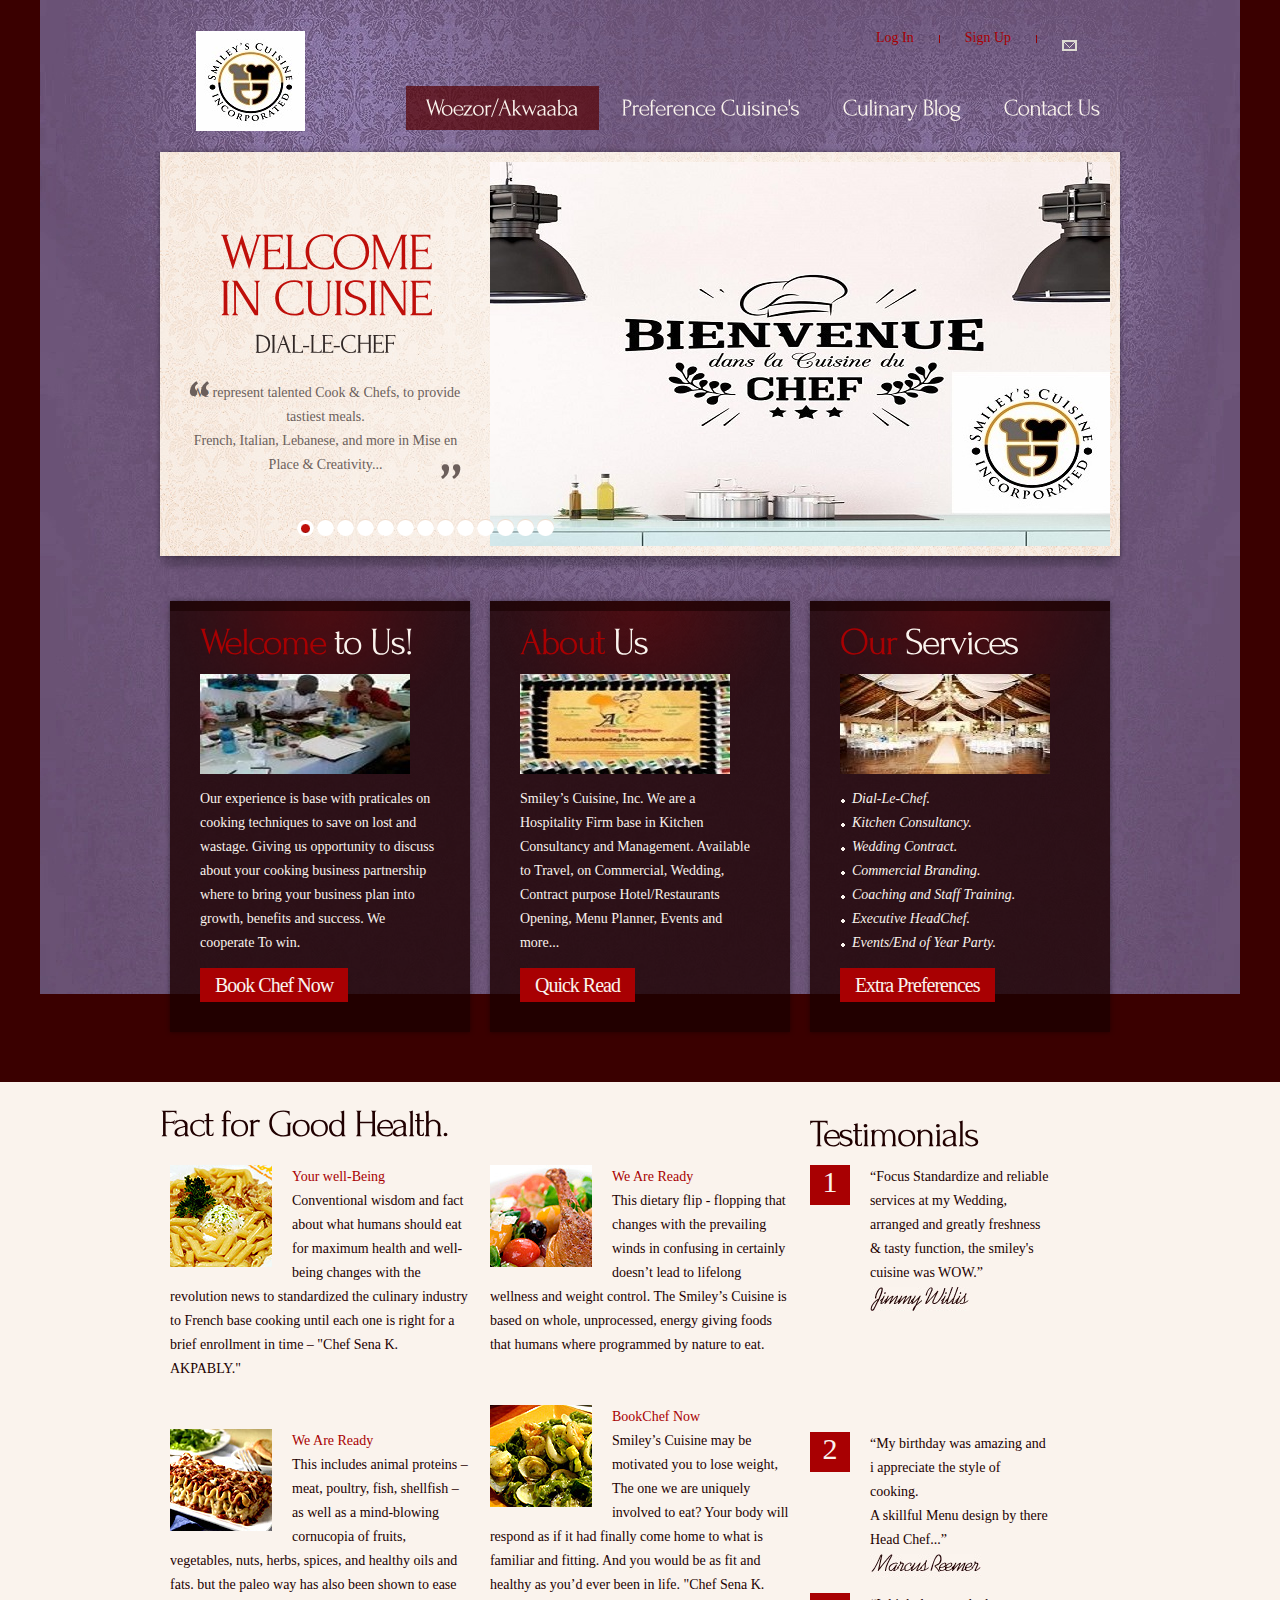
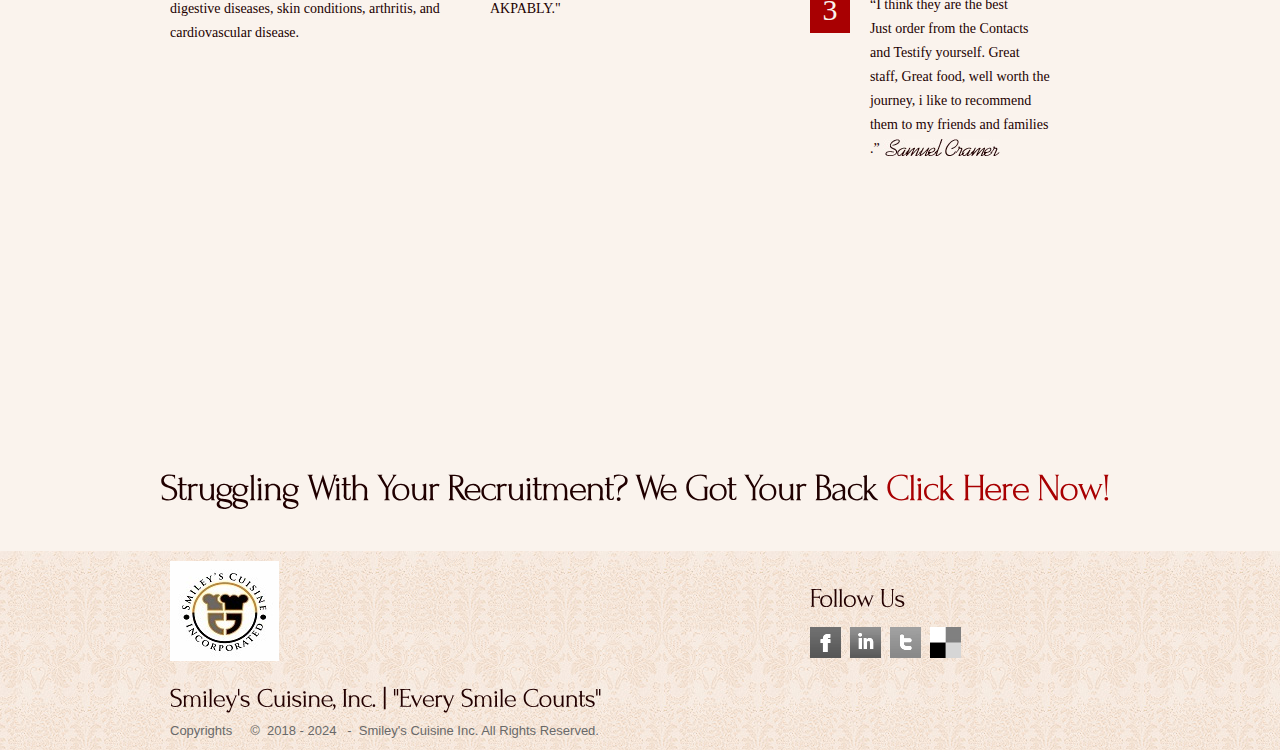
==== commit ed0b246b: "index.html" ====
--- a/index.html
+++ b/index.html
@@ -345,6 +345,17 @@
 		</div>
 	</div>
 </div>
+<script async src="https://pagead2.googlesyndication.com/pagead/js/adsbygoogle.js?client=ca-pub-9501397588485221"
+     crossorigin="anonymous"></script>
+<ins class="adsbygoogle"
+     style="display:block"
+     data-ad-format="fluid"
+     data-ad-layout-key="-6g+c9-12-6l+ri"
+     data-ad-client="ca-pub-9501397588485221"
+     data-ad-slot="8306582385"></ins>
+<script>
+     (adsbygoogle = window.adsbygoogle || []).push({});
+</script>
 
 <div class="body2">
 	<div class="main zerogrid">
@@ -390,9 +401,20 @@
 								</p>
 							</div>
 						</div></div
+							      <script async src="https://pagead2.googlesyndication.com/pagead/js/adsbygoogle.js?client=ca-pub-9501397588485221"
+     crossorigin="anonymous"></script>
+<ins class="adsbygoogle"
+     style="display:block"
+     data-ad-format="fluid"
+     data-ad-layout-key="-6g+c9-12-6l+ri"
+     data-ad-client="ca-pub-9501397588485221"
+     data-ad-slot="8306582385"></ins>
+<script>
+     (adsbygoogle = window.adsbygoogle || []).push({});
+</script>
 						<figure class="wp-block-embed is-provider-youtube wp-block-embed-youtube">
 <div class="wp-block-embed__wrapper">
-<iframe title="Self-Recruit Pro" width="630" height="306" src="https://www.youtube.com/embed/YDgC7bdyhCg" frameborder="0" gesture="media" allow="encrypted-media" allowfullscreen></iframe>
+<iframe title="Self-Recruit Pro" width="150" height="360" src="https://www.youtube.com/embed/YDgC7bdyhCg" frameborder="0" gesture="media" allow="encrypted-media" allowfullscreen></iframe>
 </div>
 </figure>
 						
@@ -411,7 +433,7 @@
 						</li>
 						<figure class="wp-block-embed is-provider-youtube wp-block-embed-youtube">
 <div class="wp-block-embed__wrapper">
-<iframe title="Self-Recruit Pro" width="360" height="206" src="https://www.youtube.com/embed/CVBl9kfUb3I" frameborder="0" gesture="media" allow="encrypted-media" allowfullscreen></iframe>
+<iframe title="Self-Recruit Pro" width="260" height="106" src="https://www.youtube.com/embed/CVBl9kfUb3I" frameborder="0" gesture="media" allow="encrypted-media" allowfullscreen></iframe>
 </div>
 </figure>
 						
@@ -452,6 +474,17 @@
 		</article>
 <!-- / content -->
 	</div>
+	<script async src="https://pagead2.googlesyndication.com/pagead/js/adsbygoogle.js?client=ca-pub-9501397588485221"
+     crossorigin="anonymous"></script>
+<ins class="adsbygoogle"
+     style="display:block"
+     data-ad-format="fluid"
+     data-ad-layout-key="-6g+c9-12-6l+ri"
+     data-ad-client="ca-pub-9501397588485221"
+     data-ad-slot="8306582385"></ins>
+<script>
+     (adsbygoogle = window.adsbygoogle || []).push({});
+</script>
 </div>
 		<div class="main zerogrid">
 <!-- footer -->
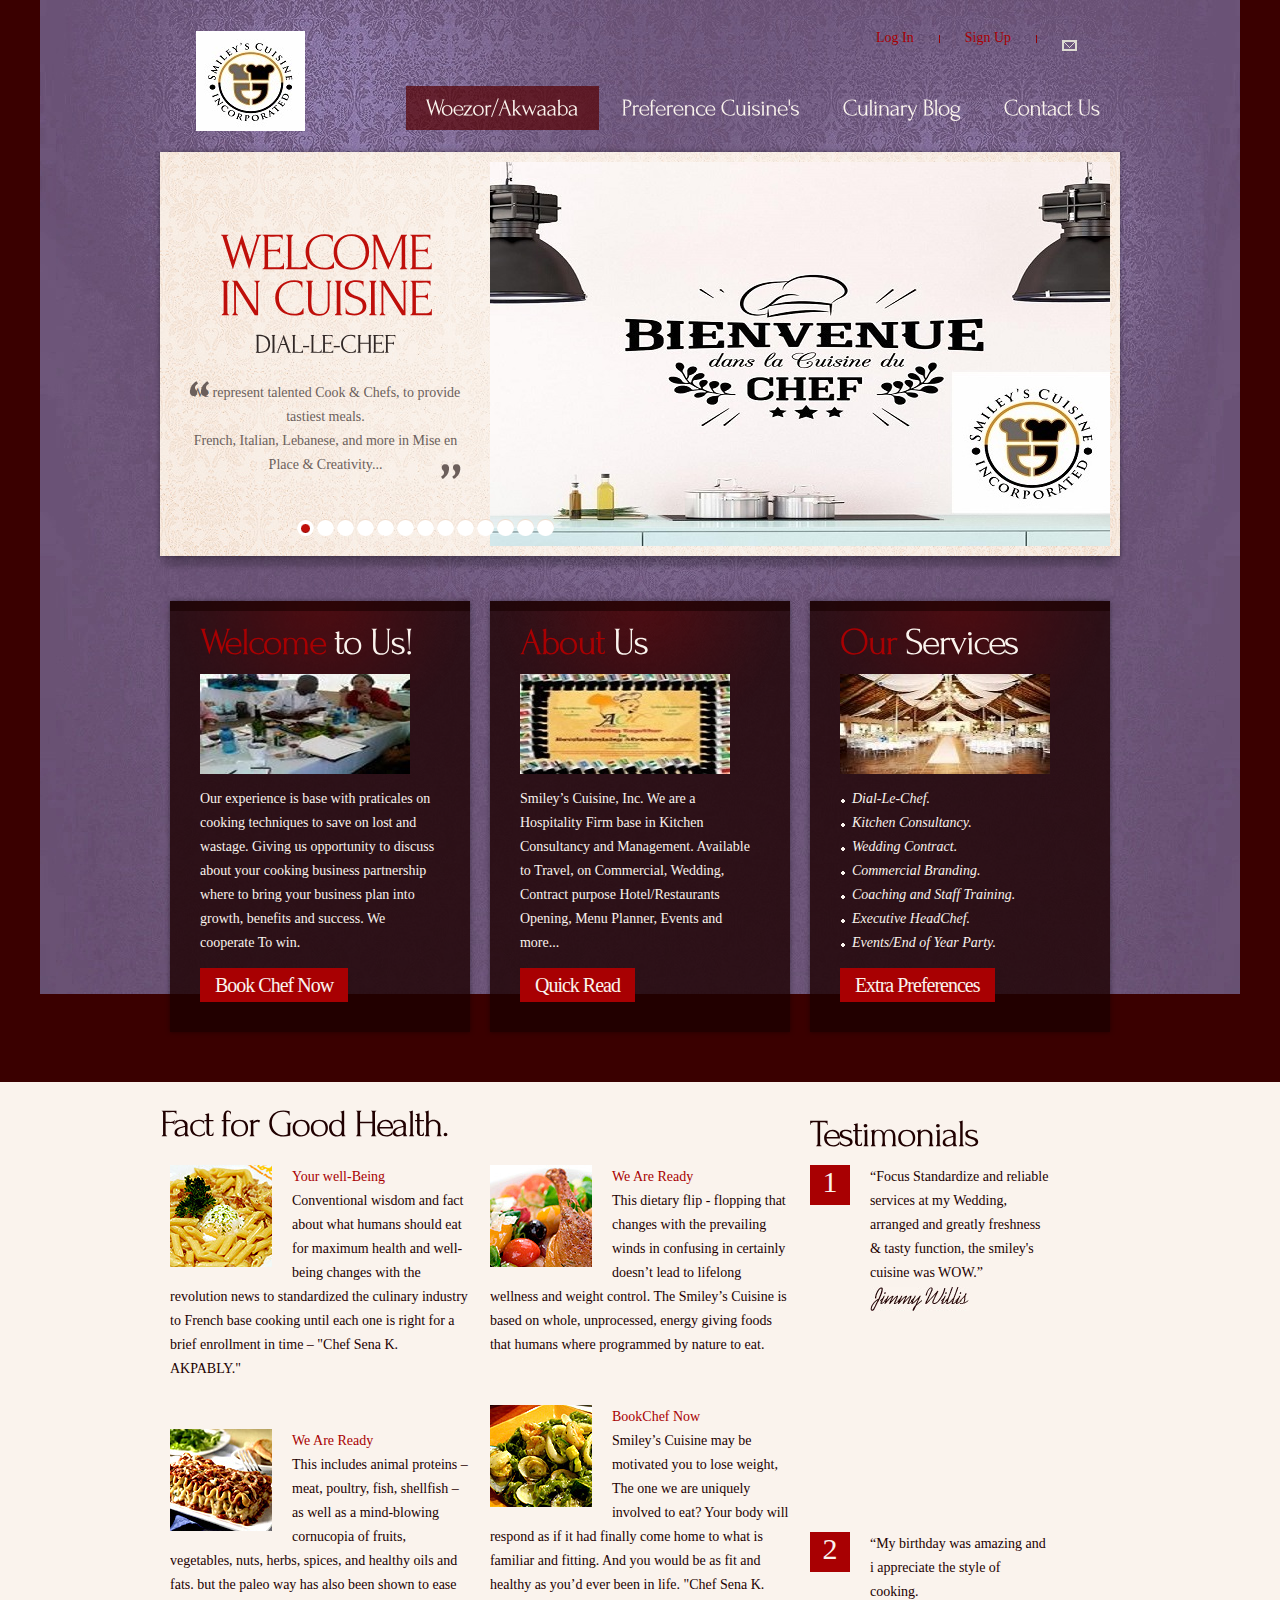
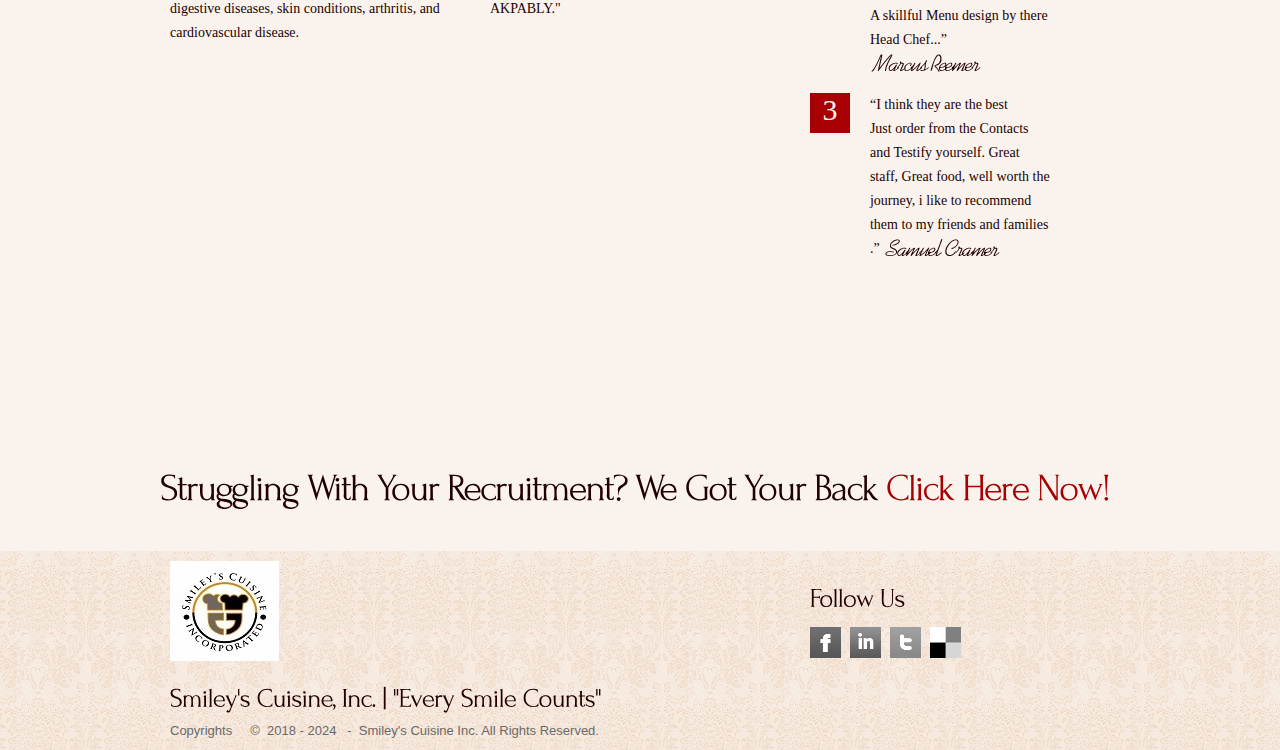
==== commit 979d77f9: "index.html" ====
--- a/index.html
+++ b/index.html
@@ -414,7 +414,7 @@
 </script>
 						<figure class="wp-block-embed is-provider-youtube wp-block-embed-youtube">
 <div class="wp-block-embed__wrapper">
-<iframe title="Self-Recruit Pro" width="150" height="360" src="https://www.youtube.com/embed/YDgC7bdyhCg" frameborder="0" gesture="media" allow="encrypted-media" allowfullscreen></iframe>
+<iframe title="Self-Recruit Pro" width="250" height="360" src="https://www.youtube.com/embed/YDgC7bdyhCg" frameborder="0" gesture="media" allow="encrypted-media" allowfullscreen></iframe>
 </div>
 </figure>
 						
@@ -433,7 +433,7 @@
 						</li>
 						<figure class="wp-block-embed is-provider-youtube wp-block-embed-youtube">
 <div class="wp-block-embed__wrapper">
-<iframe title="Self-Recruit Pro" width="260" height="106" src="https://www.youtube.com/embed/CVBl9kfUb3I" frameborder="0" gesture="media" allow="encrypted-media" allowfullscreen></iframe>
+<iframe title="Self-Recruit Pro" width="360" height="206" src="https://www.youtube.com/embed/CVBl9kfUb3I" frameborder="0" gesture="media" allow="encrypted-media" allowfullscreen></iframe>
 </div>
 </figure>
 						
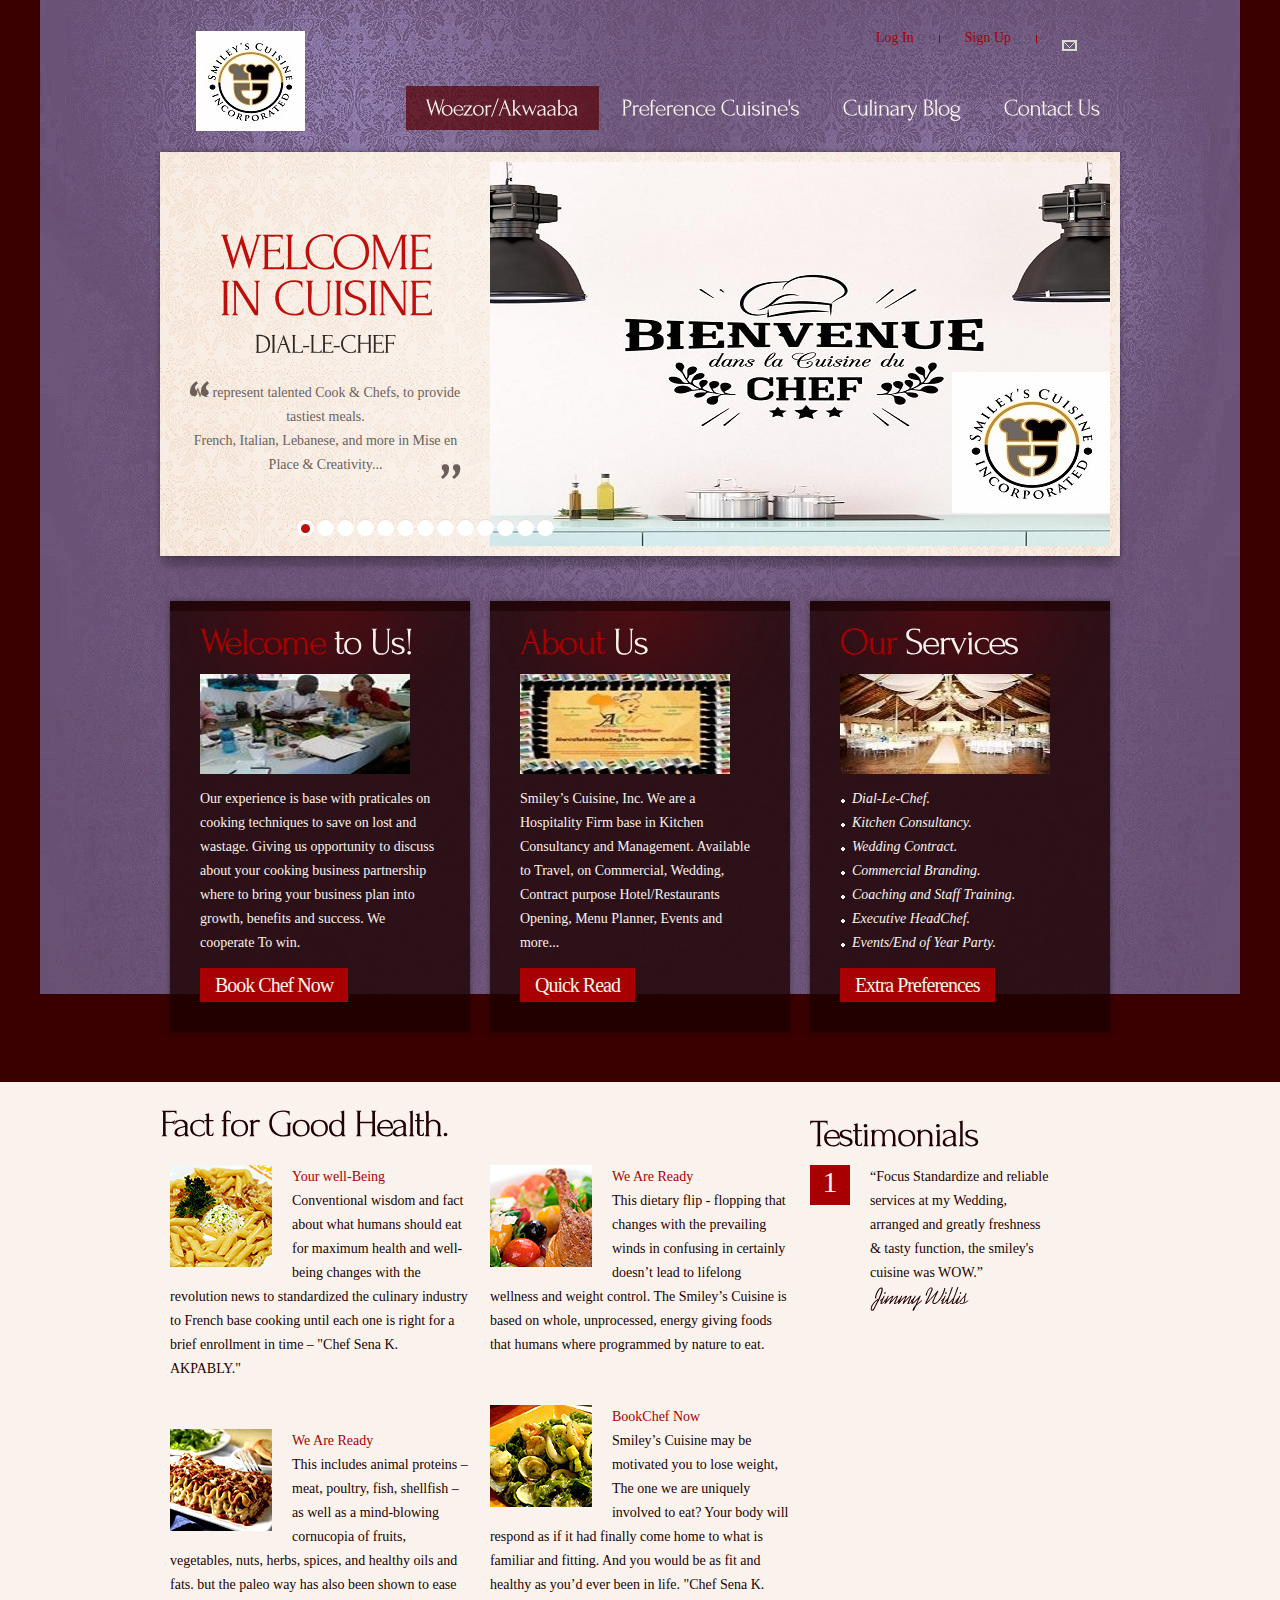
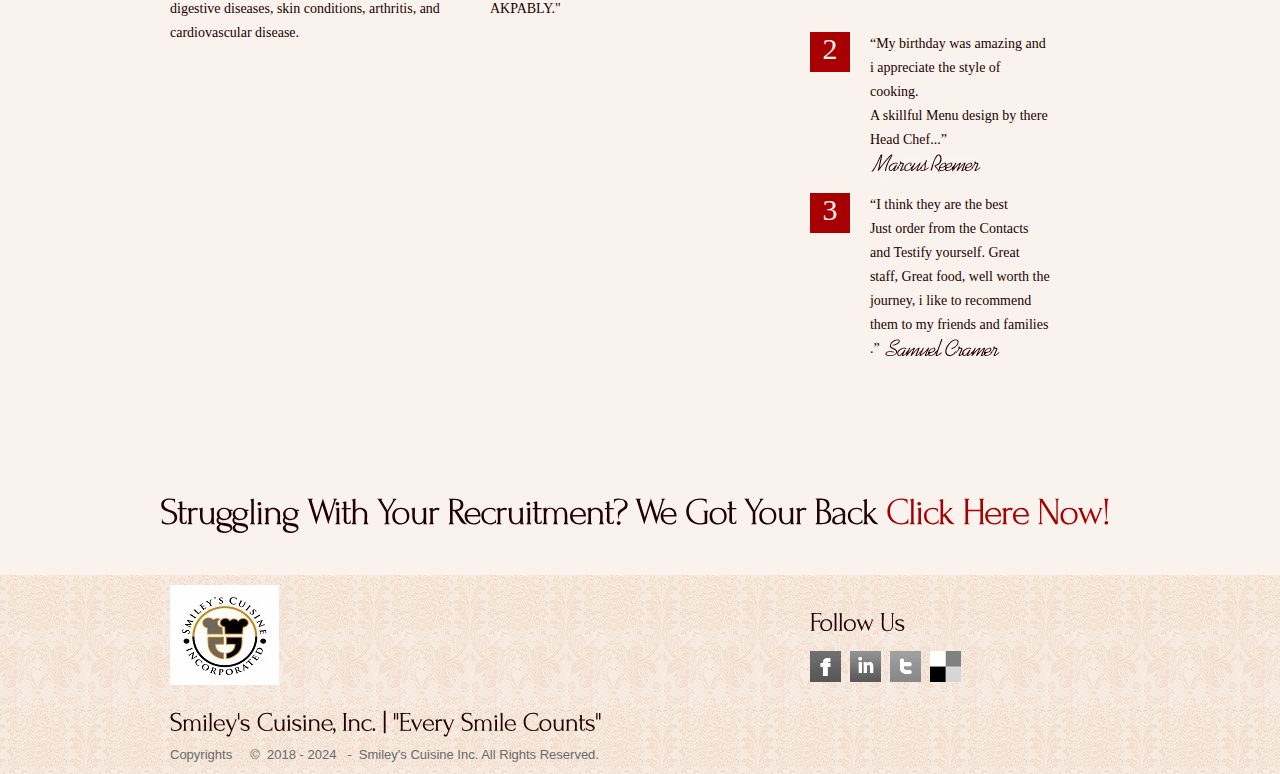
==== commit 8495a7a4: "index.html" ====
--- a/index.html
+++ b/index.html
@@ -414,7 +414,7 @@
 </script>
 						<figure class="wp-block-embed is-provider-youtube wp-block-embed-youtube">
 <div class="wp-block-embed__wrapper">
-<iframe title="Self-Recruit Pro" width="250" height="360" src="https://www.youtube.com/embed/YDgC7bdyhCg" frameborder="0" gesture="media" allow="encrypted-media" allowfullscreen></iframe>
+<iframe title="Self-Recruit Pro" width="340" height="360" src="https://www.youtube.com/embed/YDgC7bdyhCg" frameborder="0" gesture="media" allow="encrypted-media" allowfullscreen></iframe>
 </div>
 </figure>
 						
@@ -433,7 +433,7 @@
 						</li>
 						<figure class="wp-block-embed is-provider-youtube wp-block-embed-youtube">
 <div class="wp-block-embed__wrapper">
-<iframe title="Self-Recruit Pro" width="360" height="206" src="https://www.youtube.com/embed/CVBl9kfUb3I" frameborder="0" gesture="media" allow="encrypted-media" allowfullscreen></iframe>
+<iframe title="Self-Recruit Pro" width="340" height="306" src="https://www.youtube.com/embed/CVBl9kfUb3I" frameborder="0" gesture="media" allow="encrypted-media" allowfullscreen></iframe>
 </div>
 </figure>
 						
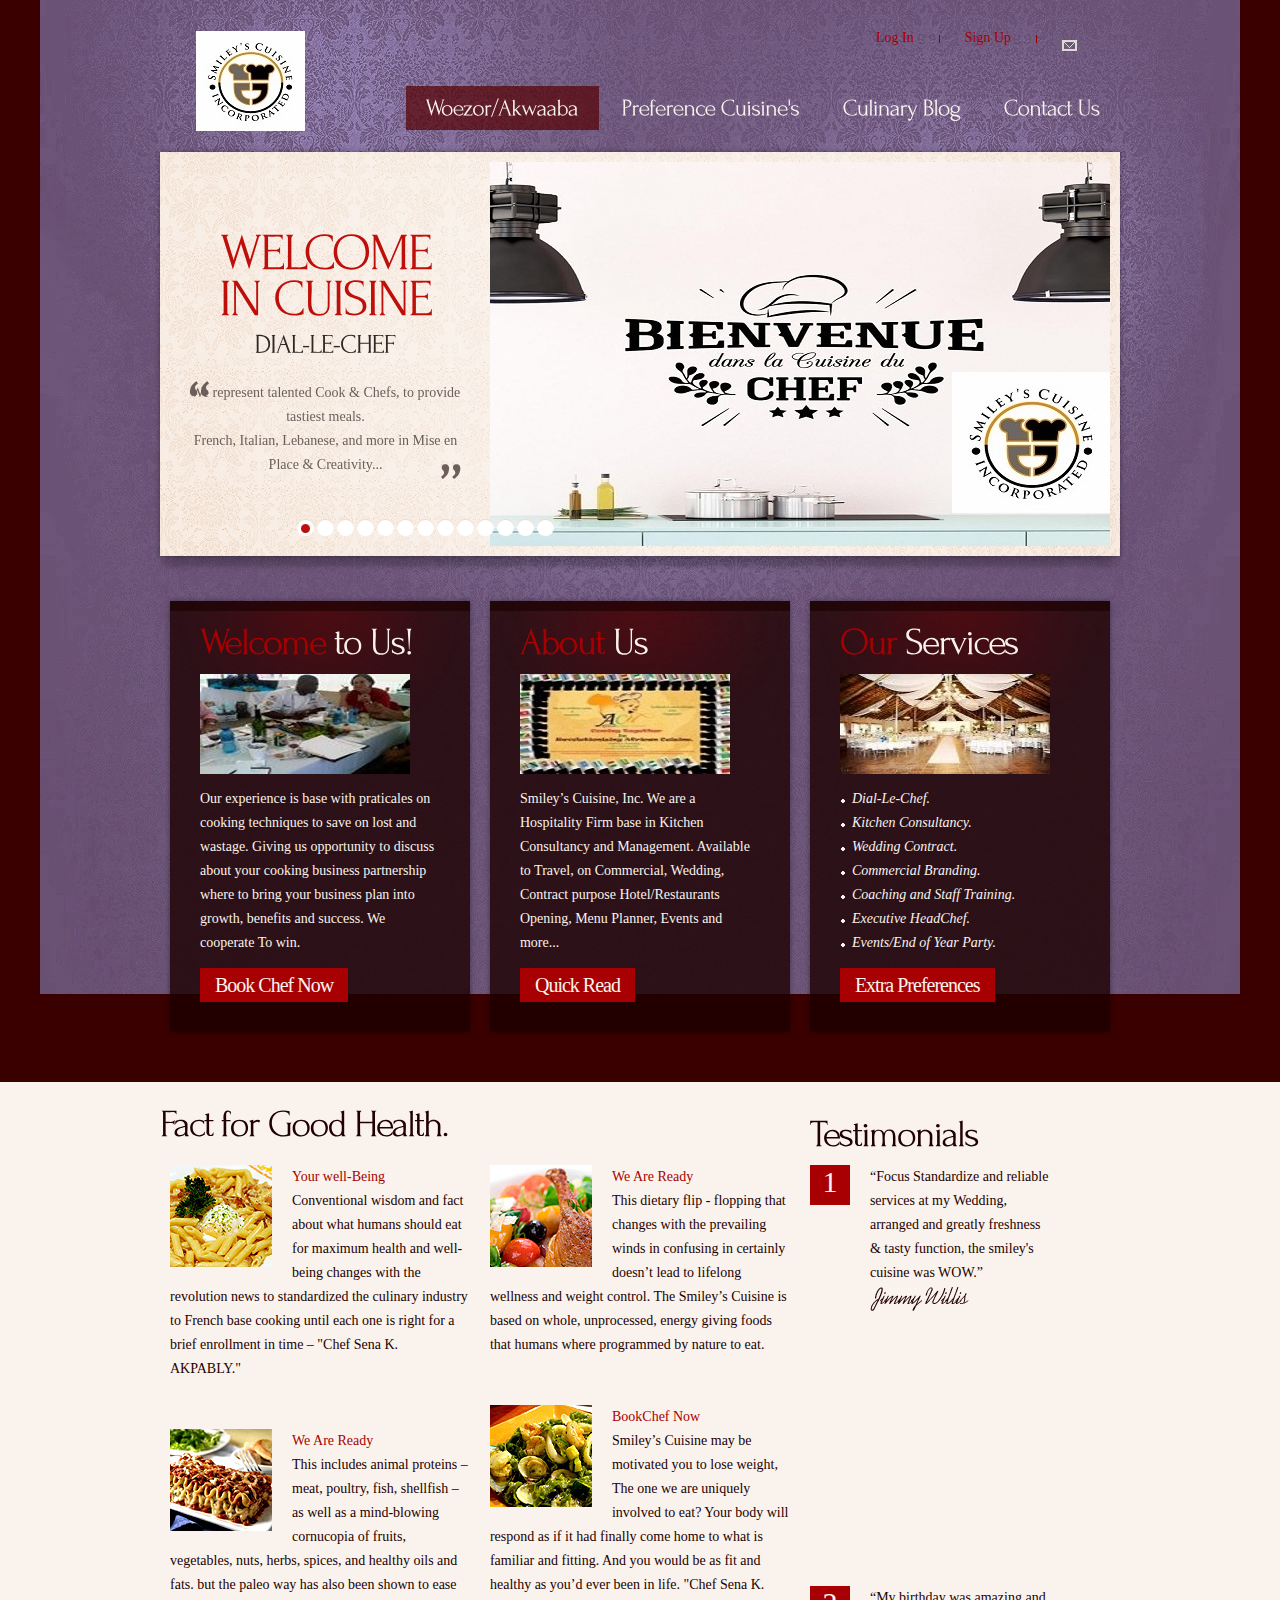
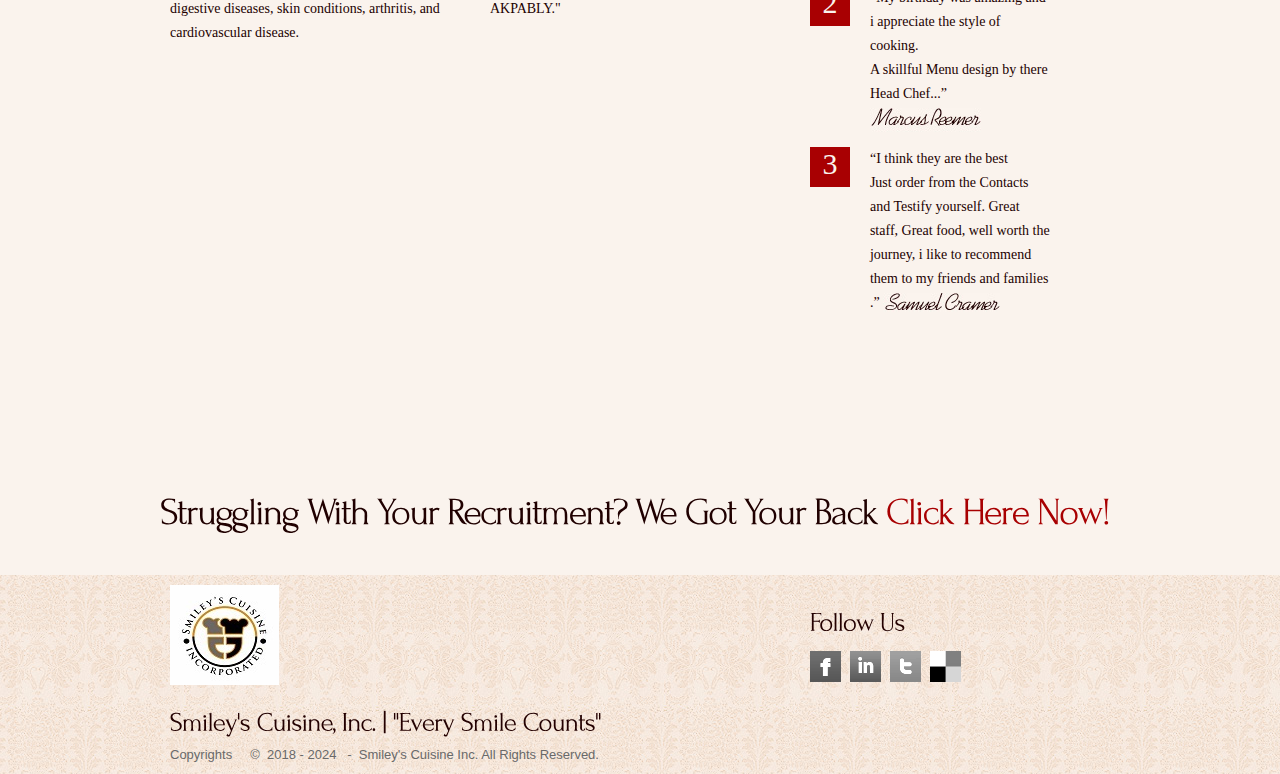
==== commit ecdb1ba7: "index.html" ====
--- a/index.html
+++ b/index.html
@@ -414,7 +414,7 @@
 </script>
 						<figure class="wp-block-embed is-provider-youtube wp-block-embed-youtube">
 <div class="wp-block-embed__wrapper">
-<iframe title="Self-Recruit Pro" width="340" height="360" src="https://www.youtube.com/embed/YDgC7bdyhCg" frameborder="0" gesture="media" allow="encrypted-media" allowfullscreen></iframe>
+<iframe title="Self-Recruit Pro" width="350" height="360" src="https://www.youtube.com/embed/YDgC7bdyhCg" frameborder="0" gesture="media" allow="encrypted-media" allowfullscreen></iframe>
 </div>
 </figure>
 						
@@ -433,7 +433,7 @@
 						</li>
 						<figure class="wp-block-embed is-provider-youtube wp-block-embed-youtube">
 <div class="wp-block-embed__wrapper">
-<iframe title="Self-Recruit Pro" width="340" height="306" src="https://www.youtube.com/embed/CVBl9kfUb3I" frameborder="0" gesture="media" allow="encrypted-media" allowfullscreen></iframe>
+<iframe title="Self-Recruit Pro" width="340" height="260" src="https://www.youtube.com/embed/CVBl9kfUb3I" frameborder="0" gesture="media" allow="encrypted-media" allowfullscreen></iframe>
 </div>
 </figure>
 						
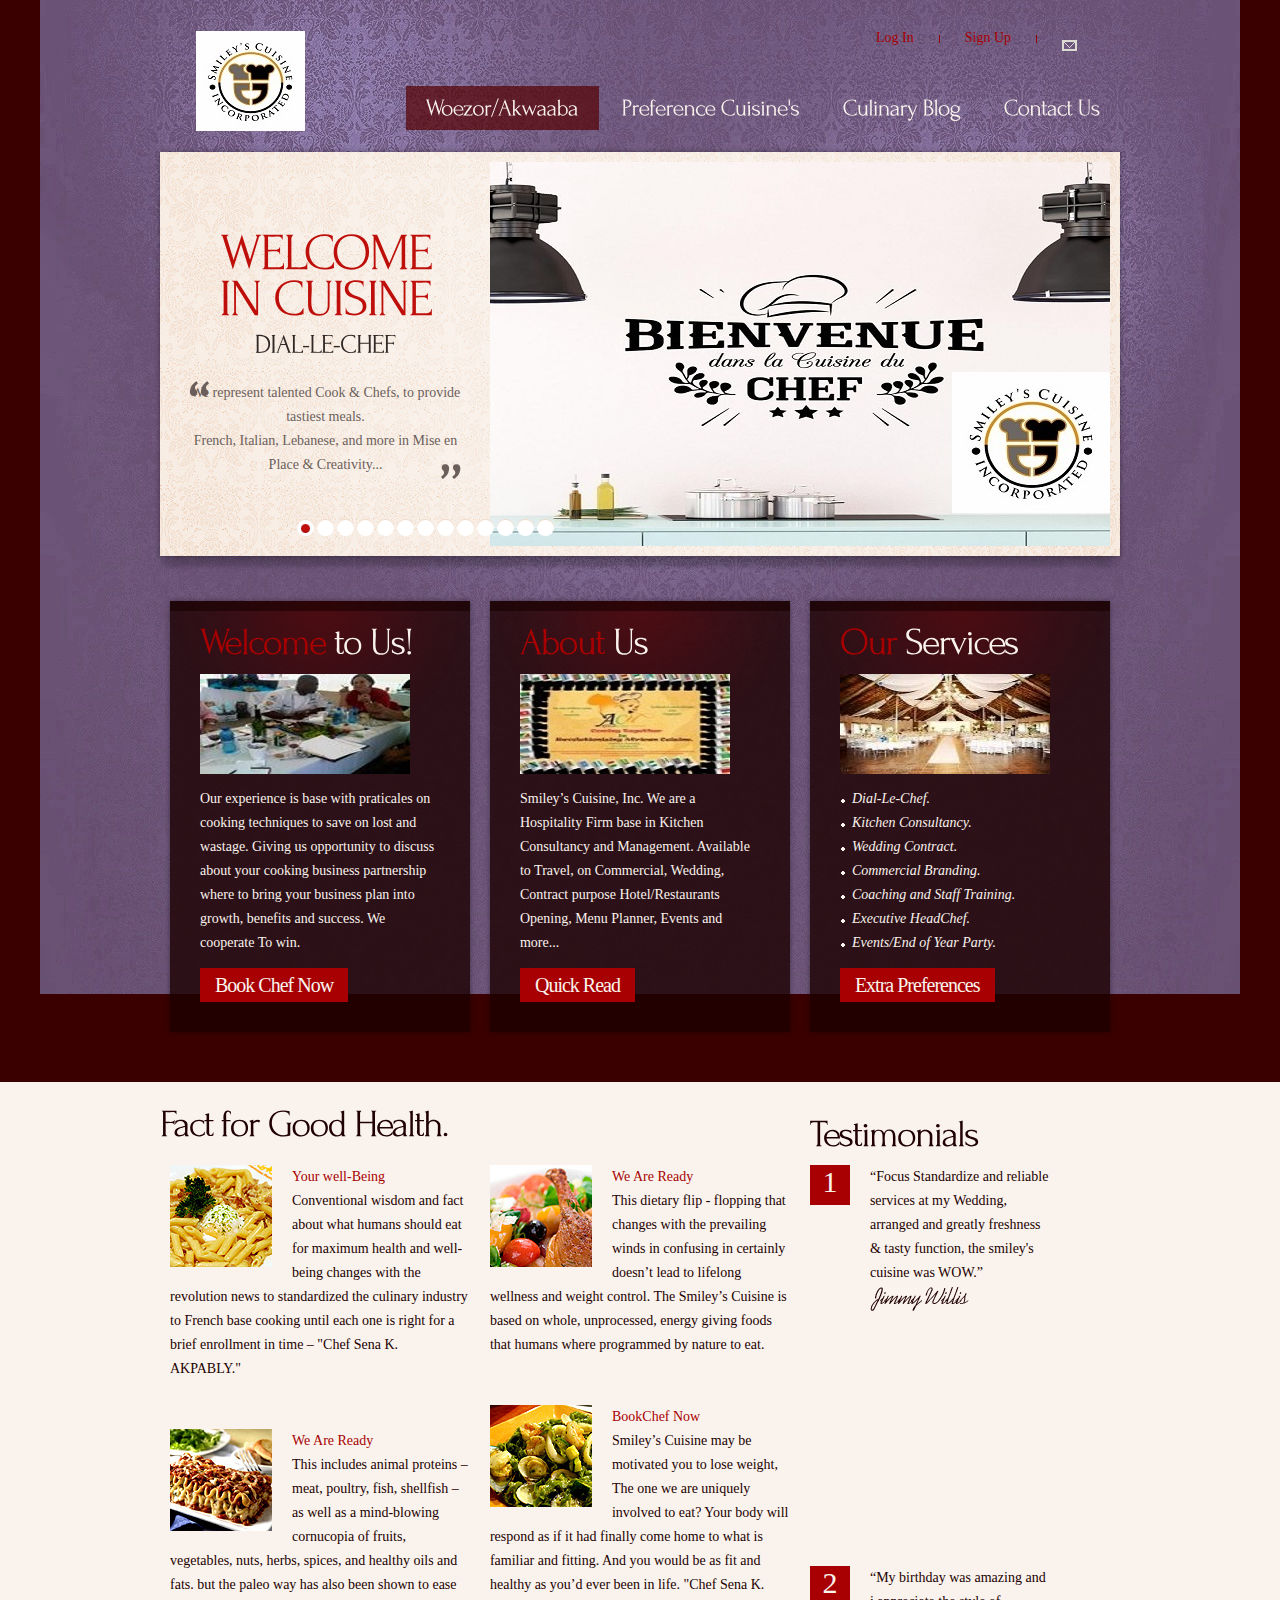
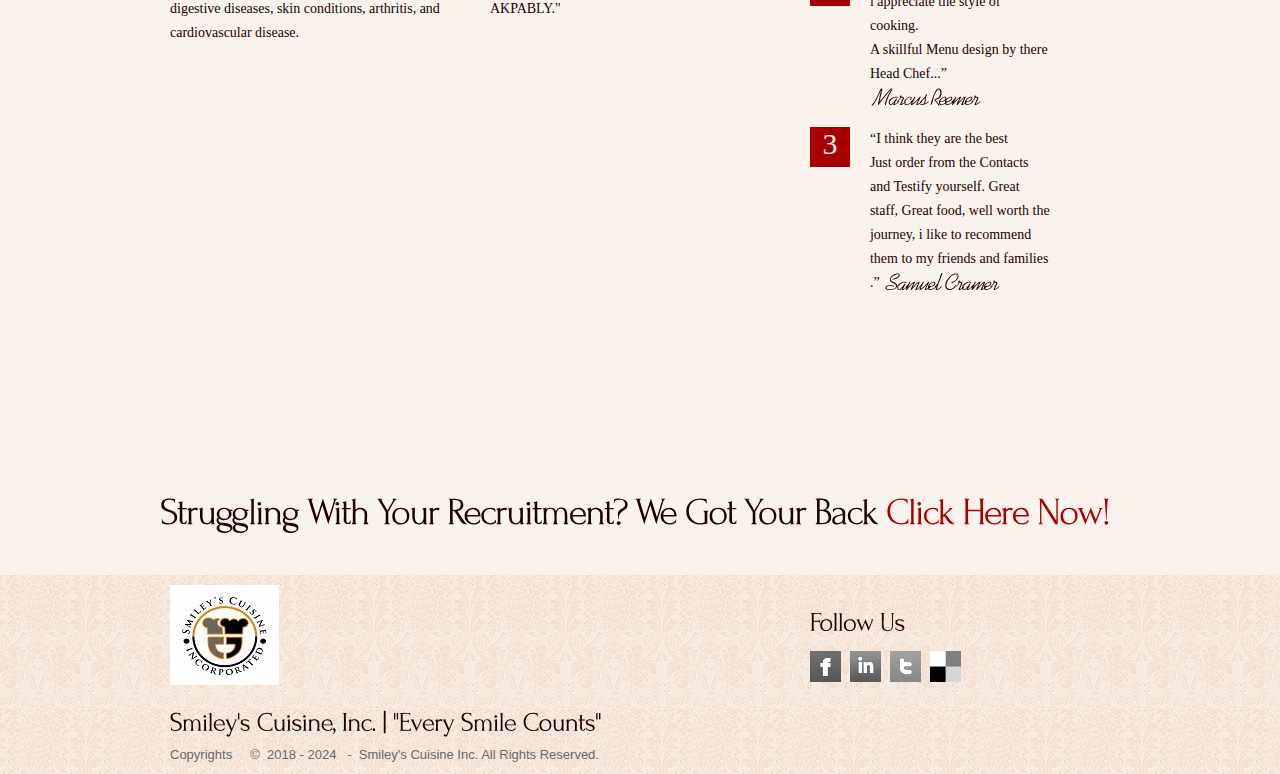
==== commit 837004ee: "index.html" ====
--- a/index.html
+++ b/index.html
@@ -433,7 +433,7 @@
 						</li>
 						<figure class="wp-block-embed is-provider-youtube wp-block-embed-youtube">
 <div class="wp-block-embed__wrapper">
-<iframe title="Self-Recruit Pro" width="340" height="260" src="https://www.youtube.com/embed/CVBl9kfUb3I" frameborder="0" gesture="media" allow="encrypted-media" allowfullscreen></iframe>
+<iframe title="Self-Recruit Pro" width="340" height="240" src="https://www.youtube.com/embed/CVBl9kfUb3I" frameborder="0" gesture="media" allow="encrypted-media" allowfullscreen></iframe>
 </div>
 </figure>
 						
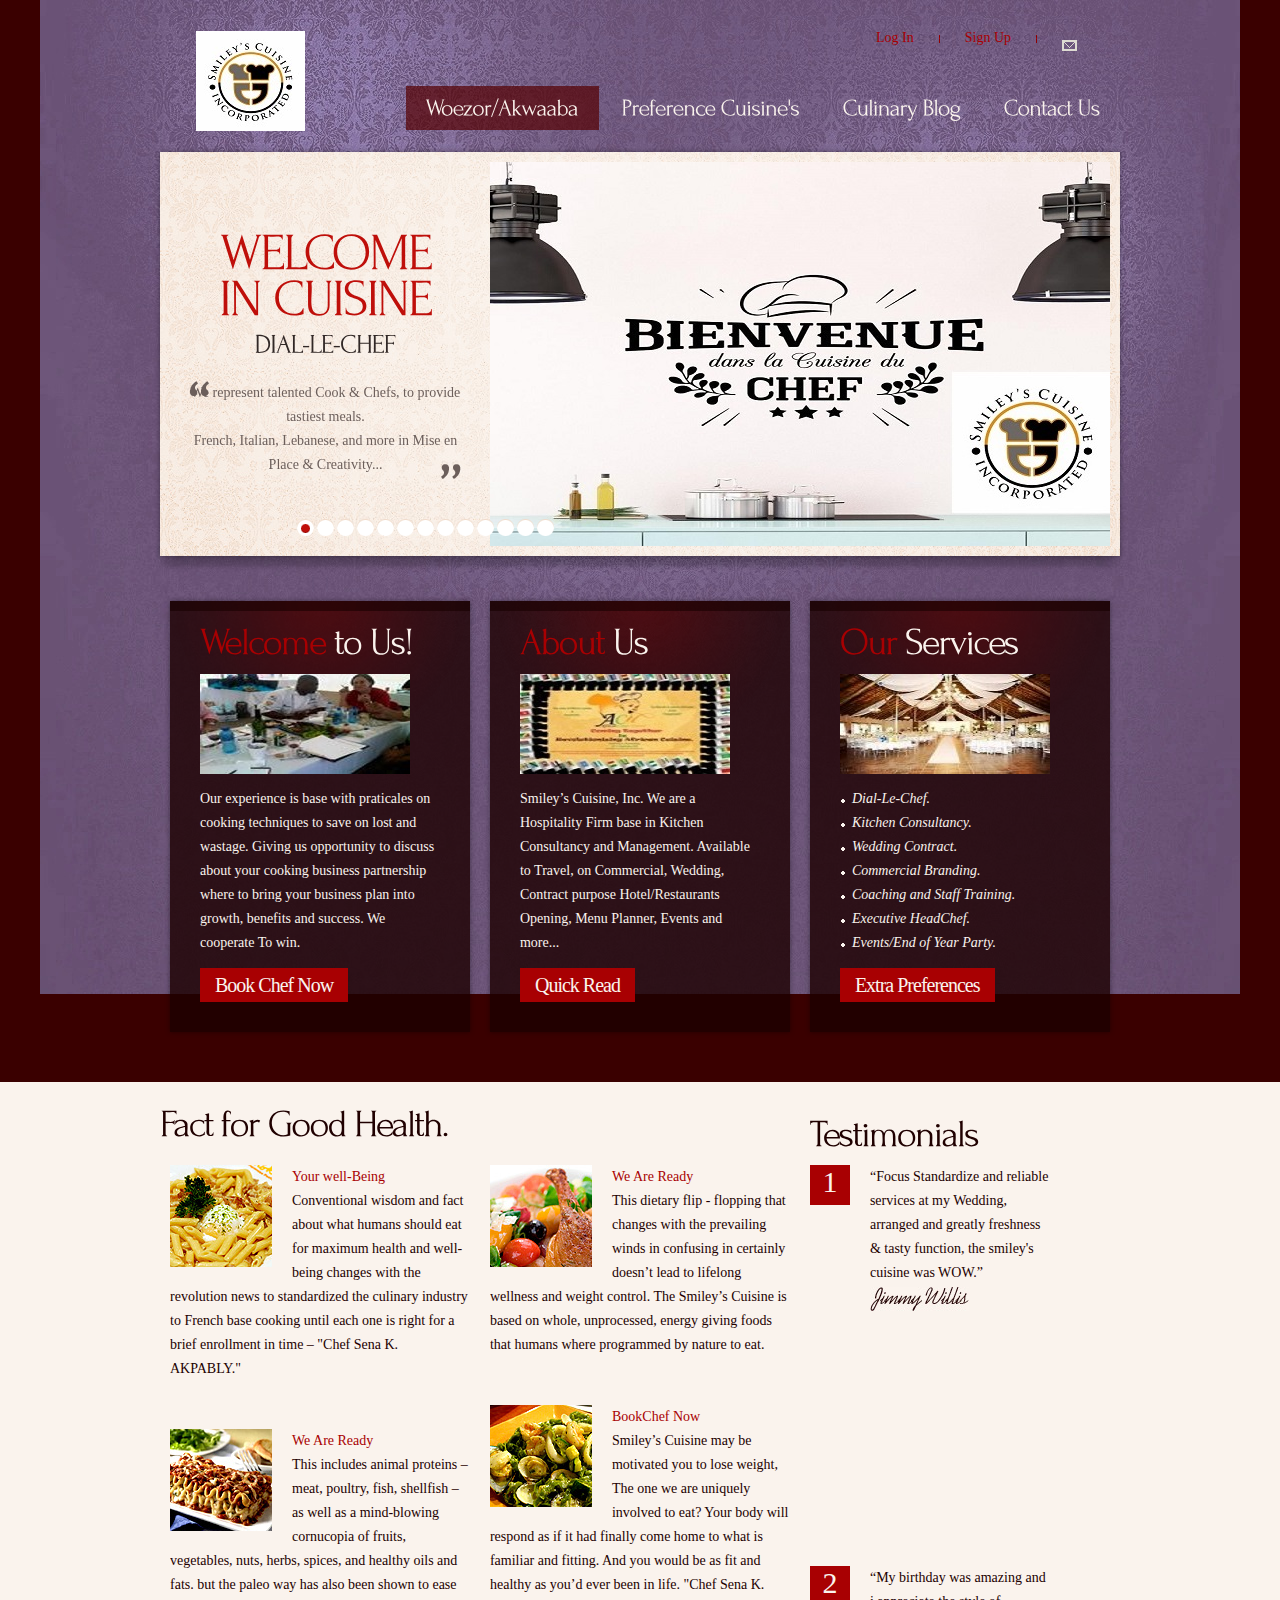
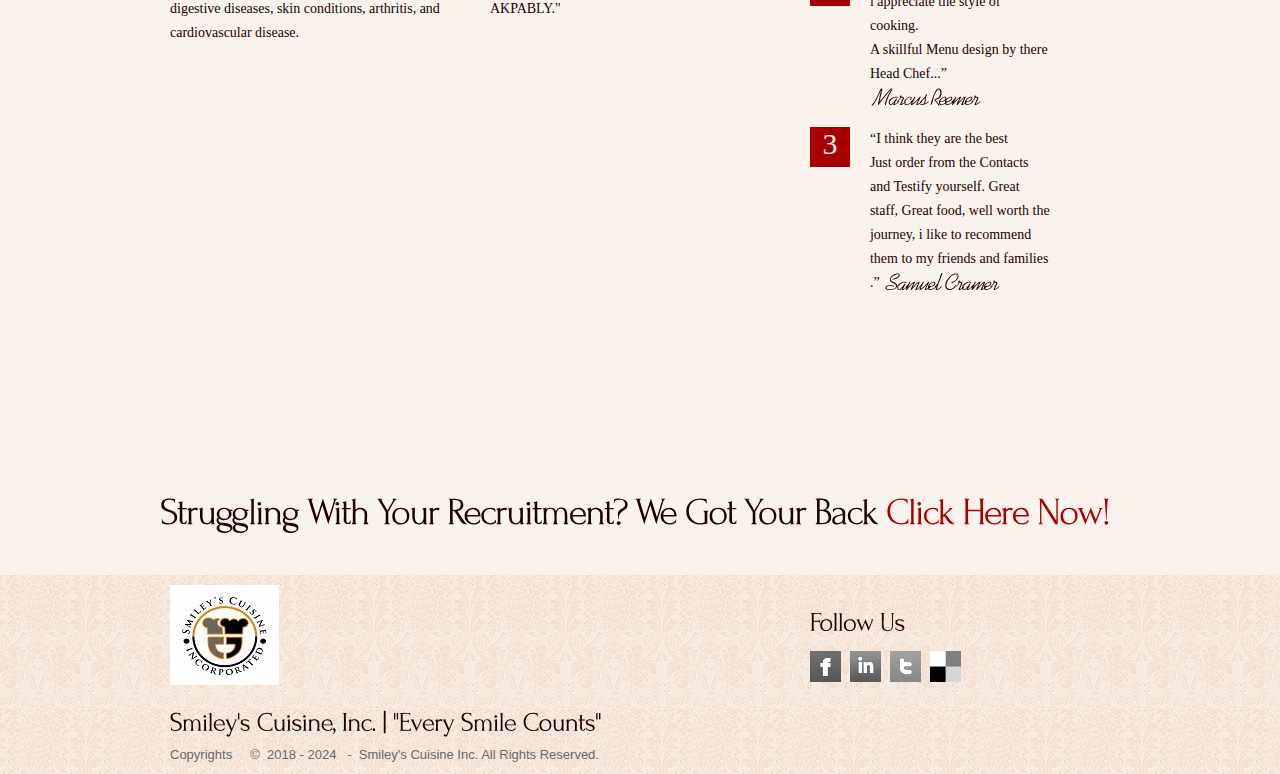
==== commit 0f722f83: "index.html" ====
--- a/index.html
+++ b/index.html
@@ -1,5 +1,5 @@
 <!DOCTYPE html>
-<html lang="en-US">
+<html lang="en">
 <head>
 <script async custom-element="amp-ad" src="https://cdn.ampproject.org/v0/amp-ad-0.1.js"></script>
 <!-- Google Tag Manager -->
@@ -345,18 +345,7 @@
 		</div>
 	</div>
 </div>
-<script async src="https://pagead2.googlesyndication.com/pagead/js/adsbygoogle.js?client=ca-pub-9501397588485221"
-     crossorigin="anonymous"></script>
-<ins class="adsbygoogle"
-     style="display:block"
-     data-ad-format="fluid"
-     data-ad-layout-key="-6g+c9-12-6l+ri"
-     data-ad-client="ca-pub-9501397588485221"
-     data-ad-slot="8306582385"></ins>
-<script>
-     (adsbygoogle = window.adsbygoogle || []).push({});
-</script>
-
+	
 <div class="body2">
 	<div class="main zerogrid">
 		<article id="content2">
@@ -401,17 +390,7 @@
 								</p>
 							</div>
 						</div></div
-							      <script async src="https://pagead2.googlesyndication.com/pagead/js/adsbygoogle.js?client=ca-pub-9501397588485221"
-     crossorigin="anonymous"></script>
-<ins class="adsbygoogle"
-     style="display:block"
-     data-ad-format="fluid"
-     data-ad-layout-key="-6g+c9-12-6l+ri"
-     data-ad-client="ca-pub-9501397588485221"
-     data-ad-slot="8306582385"></ins>
-<script>
-     (adsbygoogle = window.adsbygoogle || []).push({});
-</script>
+							 
 						<figure class="wp-block-embed is-provider-youtube wp-block-embed-youtube">
 <div class="wp-block-embed__wrapper">
 <iframe title="Self-Recruit Pro" width="350" height="360" src="https://www.youtube.com/embed/YDgC7bdyhCg" frameborder="0" gesture="media" allow="encrypted-media" allowfullscreen></iframe>
@@ -474,17 +453,6 @@
 		</article>
 <!-- / content -->
 	</div>
-	<script async src="https://pagead2.googlesyndication.com/pagead/js/adsbygoogle.js?client=ca-pub-9501397588485221"
-     crossorigin="anonymous"></script>
-<ins class="adsbygoogle"
-     style="display:block"
-     data-ad-format="fluid"
-     data-ad-layout-key="-6g+c9-12-6l+ri"
-     data-ad-client="ca-pub-9501397588485221"
-     data-ad-slot="8306582385"></ins>
-<script>
-     (adsbygoogle = window.adsbygoogle || []).push({});
-</script>
 </div>
 		<div class="main zerogrid">
 <!-- footer -->
